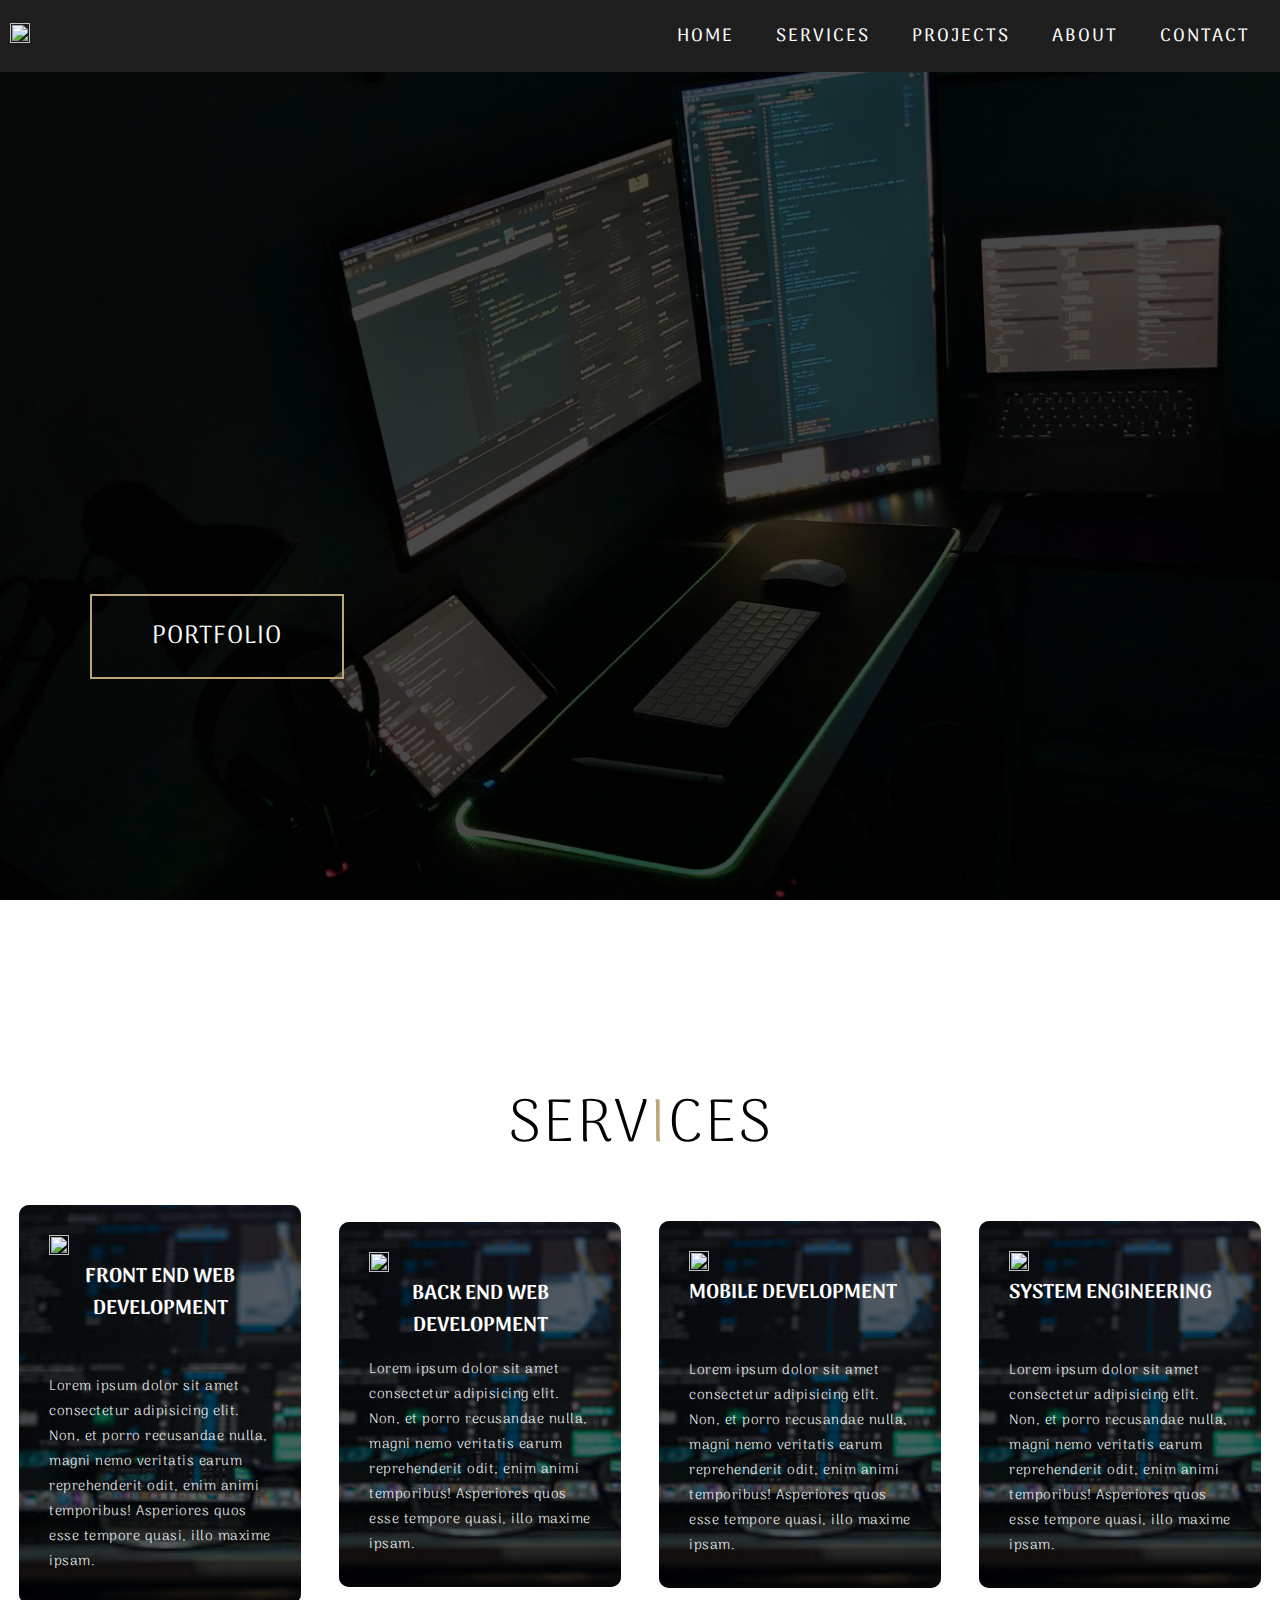
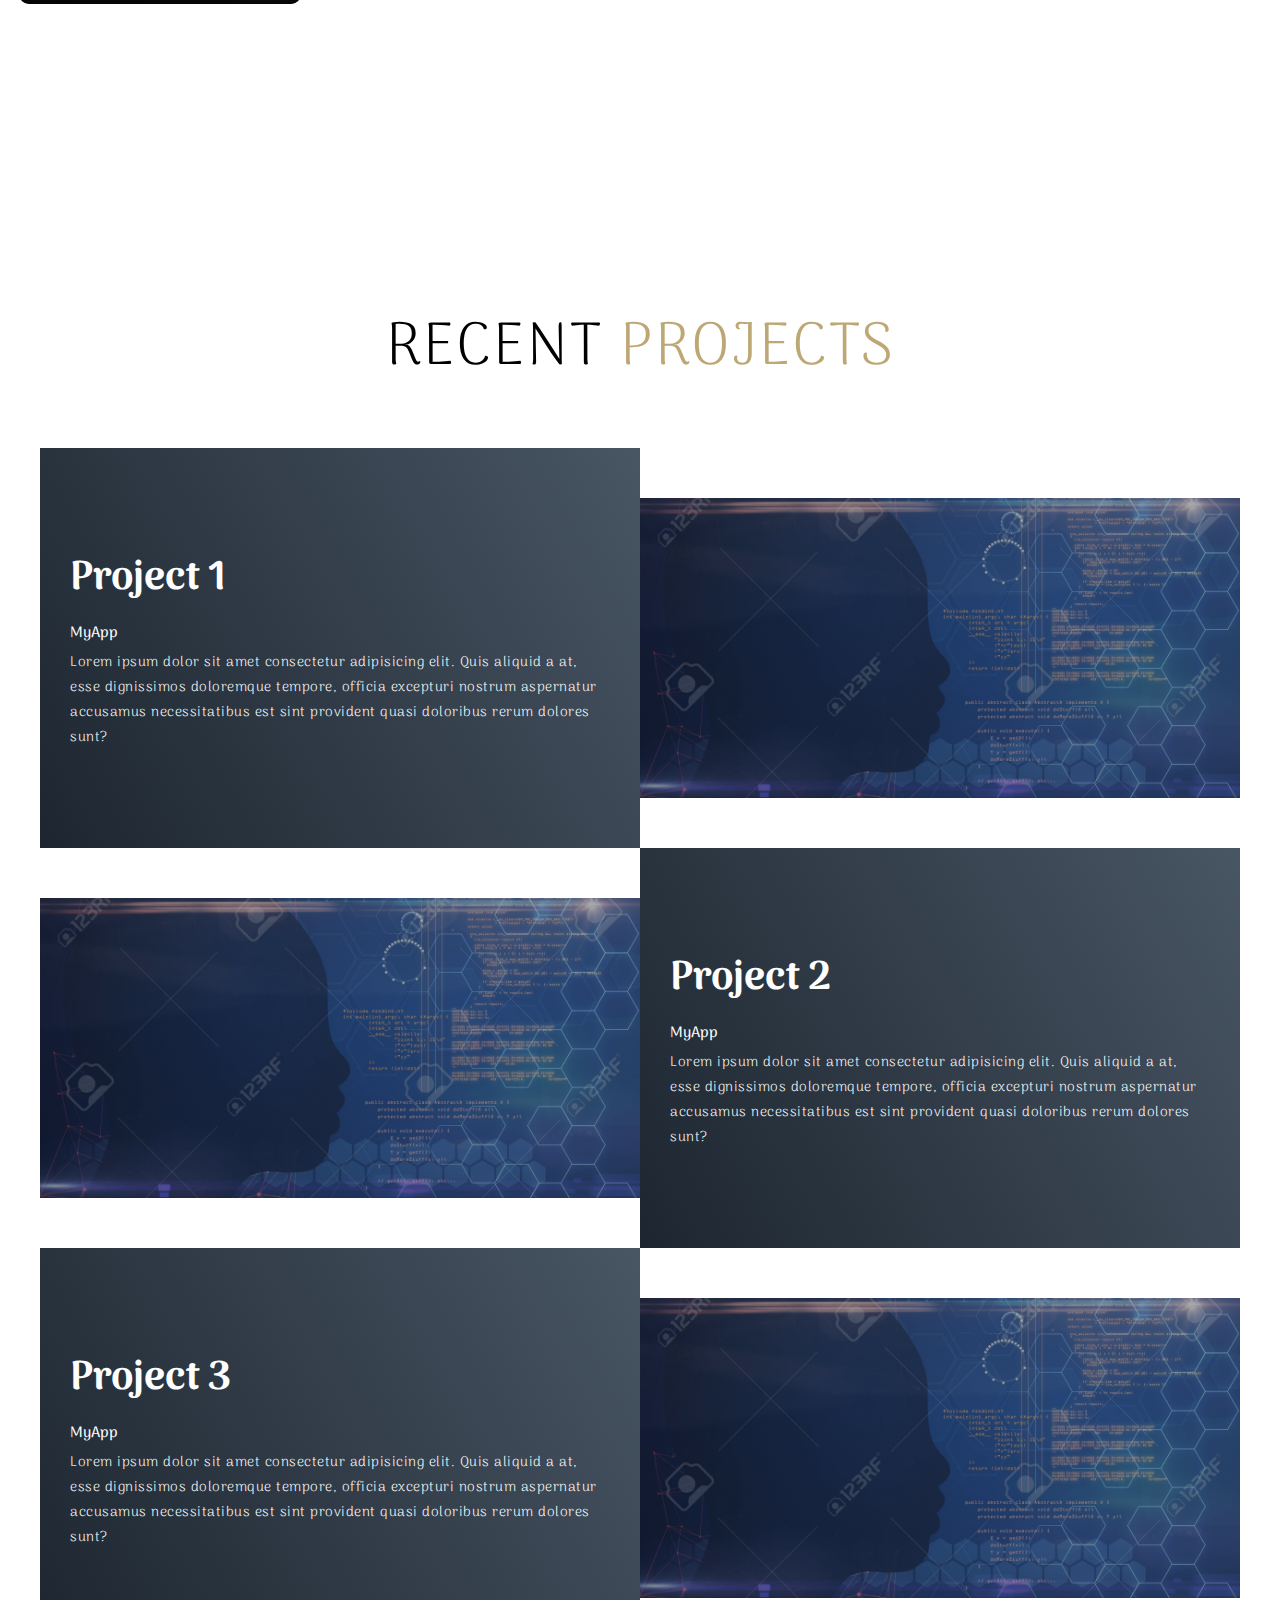
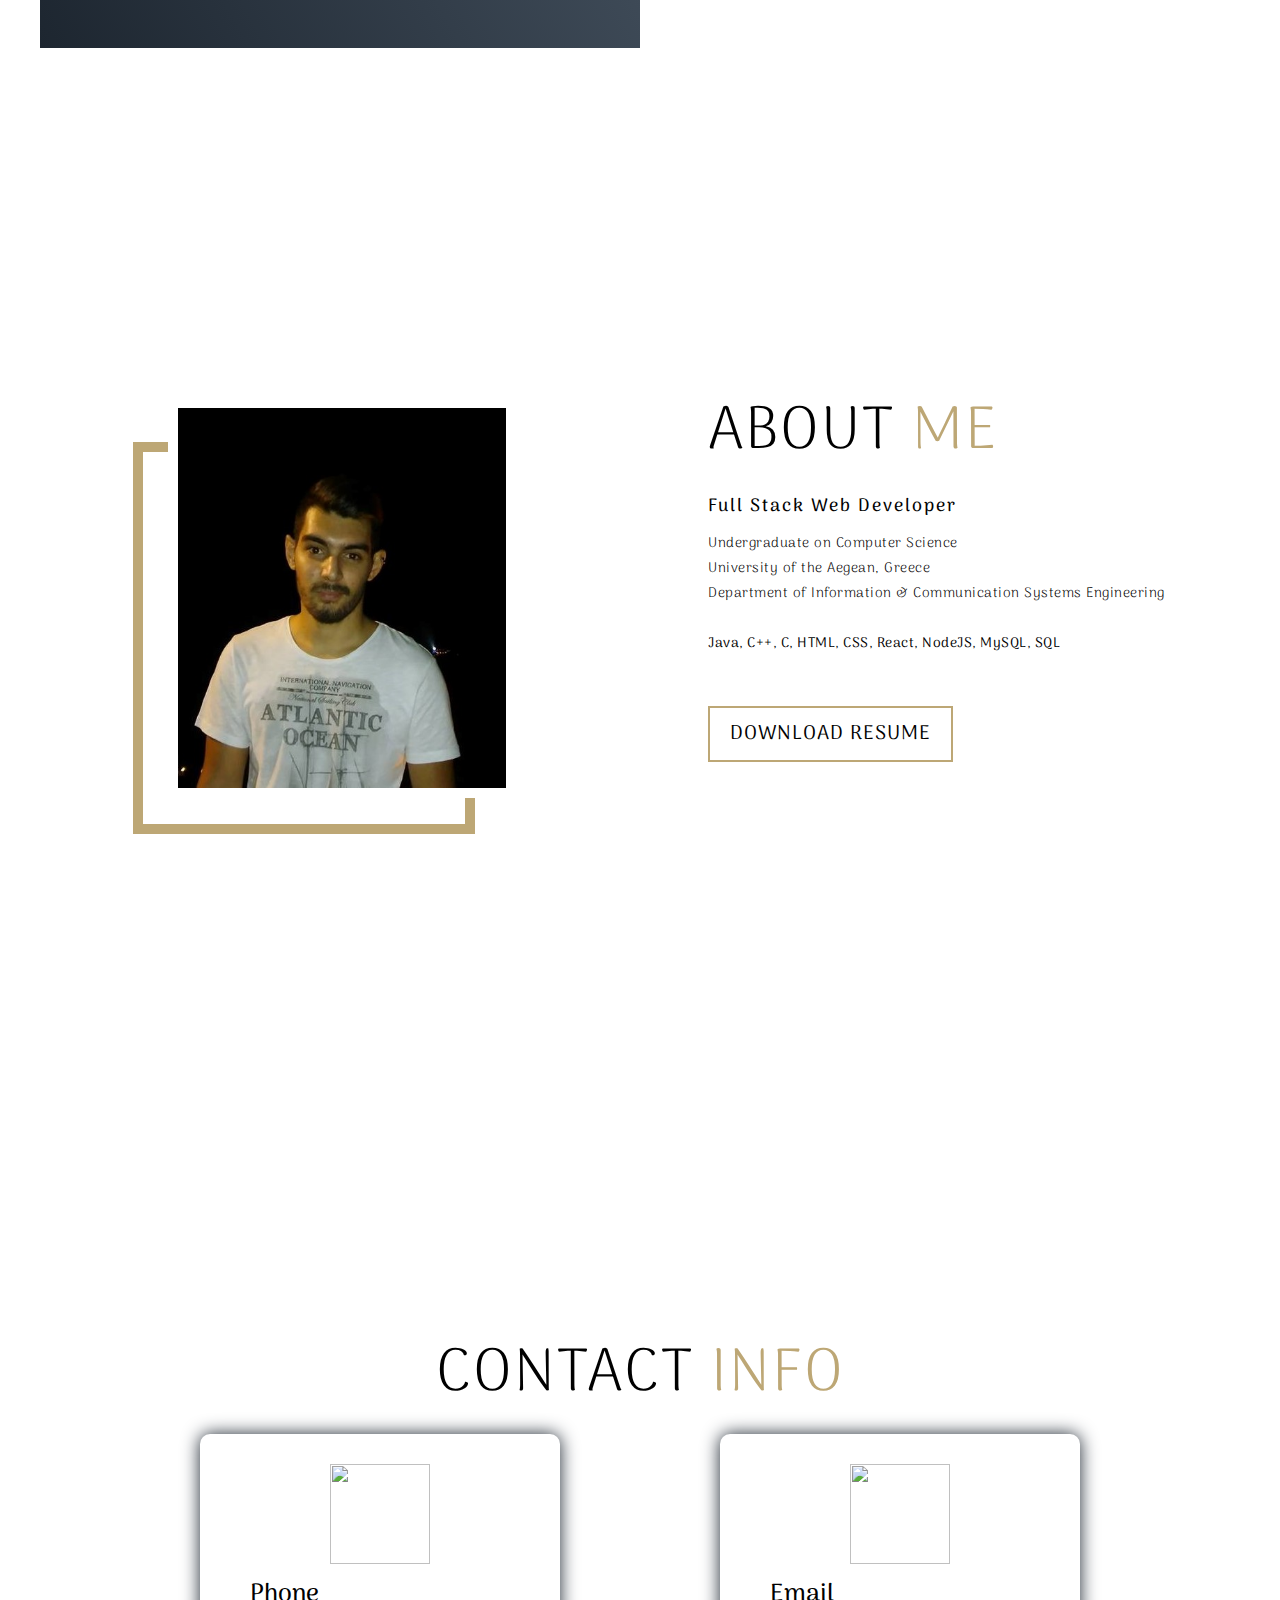
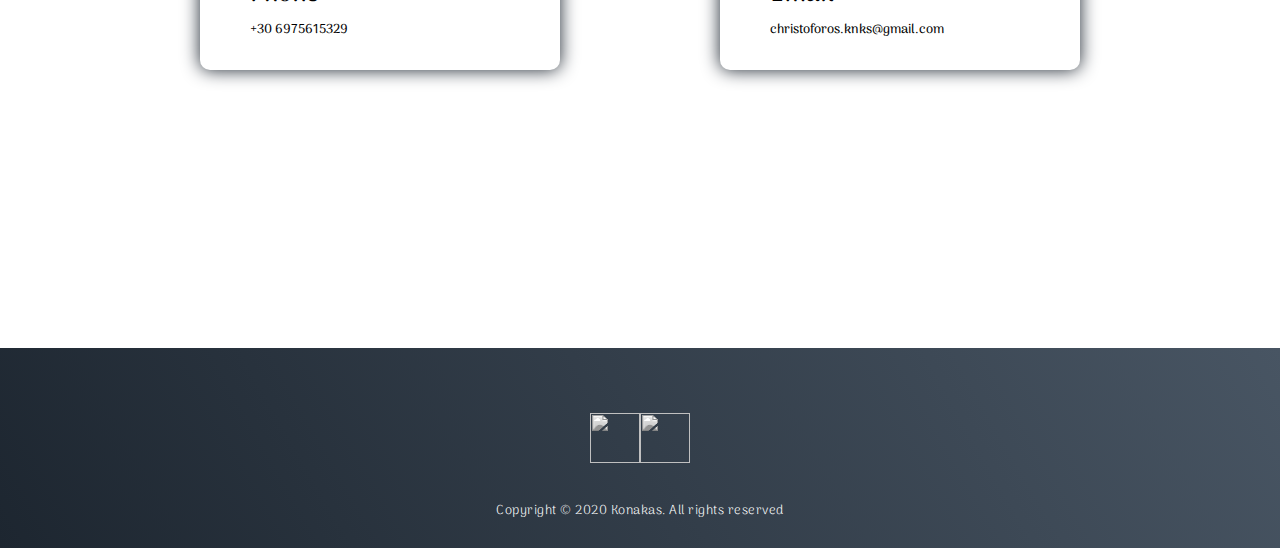
==== index.html @ 47f180d2 "Initial commit" ====
<!DOCTYPE html>
<html lang="en">

<head>
  <meta charset="UTF-8">
  <meta name="viewport" content="width=device-width, initial-scale=1.0">
  <link rel="icon" type="image/png" href="img/favicon.ico">
  <title>Christoforos Konakas | Portfolio</title>
  <link rel="stylesheet" href="style.css">
</head>

<body>
  <!-- Header -->
  <section id="header">
    <div class="header container">
      <div class="nav-bar">
        <div class="logo">
          <a href="#hero"><img src="https://img.icons8.com/cotton/64/000000/laptop--v1.png"/></a>
        </div>
        <div class="nav-list">
          <div class="hamburger"><div class="bar"></div></div>
          <ul>
            <li><a href="#hero" data-after="Home">Home</a></li>
            <li><a href="#services" data-after="Services">Services</a></li>
            <li><a href="#projects" data-after="Projects">Projects</a></li>
            <li><a href="#about" data-after="About">About</a></li>
            <li><a href="#contact" data-after="Contact">Contact</a></li>
          </ul>
        </div>
      </div>

    </div>
  </section>

  <!-- Hero Section -->
  <section id="hero">
    <div class="hero container">
      <div>
        <h1>Hey,<span></span></h1>
        <h1>my name is <span></span></h1>
        <h1>Christoforos Konakas <span></span></h1>
        <a href="#projects" class="cta">Portfolio</a>
      </div>
    </div>
  </section>

  <!-- Service Section -->
  <section id="services">
    <div class="services container">
      <div class="service-top">
        <h1 class="section-title">Serv<span>i</span>ces</h1>
        <p></p>
      </div>
      <div class="service-bottom">
        <div class="service-item">
          <div class="icon"><img src="https://img.icons8.com/fluent/48/000000/source-code.png"/>
          </div>
          <h2>Front End Web development</h2><br><br>
          <p>Lorem ipsum dolor sit amet consectetur adipisicing elit. Non, et porro recusandae nulla, magni nemo
            veritatis
            earum reprehenderit odit, enim animi temporibus! Asperiores quos esse tempore quasi, illo maxime ipsam.</p>
        </div>
        <div class="service-item">
          <div class="icon"><img src="https://img.icons8.com/cotton/64/000000/server.png"/>
          </div>
          <h2>Back End Web development</h2>
          <p>Lorem ipsum dolor sit amet consectetur adipisicing elit. Non, et porro recusandae nulla, magni nemo
            veritatis
            earum reprehenderit odit, enim animi temporibus! Asperiores quos esse tempore quasi, illo maxime ipsam.</p>
        </div>
        <div class="service-item">
          <div class="icon"><img src="https://img.icons8.com/emoji/48/000000/mobile-phone.png"/>
          </div>
          <h2>Mobile Development</h2><br><br>
          <p>Lorem ipsum dolor sit amet consectetur adipisicing elit. Non, et porro recusandae nulla, magni nemo
            veritatis
            earum reprehenderit odit, enim animi temporibus! Asperiores quos esse tempore quasi, illo maxime ipsam.</p>
        </div>
        <div class="service-item">
          <div class="icon"><img src="https://img.icons8.com/color/48/000000/settings.png"/>
          </div>
          <h2>System Engineering</h2><br><br>
          <p>Lorem ipsum dolor sit amet consectetur adipisicing elit. Non, et porro recusandae nulla, magni nemo
            veritatis
            earum reprehenderit odit, enim animi temporibus! Asperiores quos esse tempore quasi, illo maxime ipsam.</p>
        </div>
      </div>
    </div>
  </section>

  <!-- Projects Section -->
  <section id="projects">
    <div class="projects container">
      <div class="projects-header">
        <h1 class="section-title">Recent <span>Projects</span></h1>
      </div>
      <div class="all-projects">
        <div class="project-item">
          <div class="project-info">
            <h1>Project 1</h1>
            <h2>MyApp</h2>
            <p>Lorem ipsum dolor sit amet consectetur adipisicing elit. Quis aliquid a at, esse dignissimos doloremque tempore, officia excepturi nostrum aspernatur accusamus necessitatibus est sint provident quasi doloribus rerum dolores sunt?</p>
          </div>
          <div class="project-img">
            <img src="img/project.jpg" alt="img">
          </div>
        </div>
        <div class="project-item">
          <div class="project-info">
            <h1>Project 2</h1>
            <h2>MyApp</h2>
            <p>Lorem ipsum dolor sit amet consectetur adipisicing elit. Quis aliquid a at, esse dignissimos doloremque tempore, officia excepturi nostrum aspernatur accusamus necessitatibus est sint provident quasi doloribus rerum dolores sunt?</p>
          </div>
          <div class="project-img">
            <img src="img/project.jpg" alt="img">
          </div>
        </div>
        <div class="project-item">
          <div class="project-info">
            <h1>Project 3</h1>
            <h2>MyApp</h2>
            <p>Lorem ipsum dolor sit amet consectetur adipisicing elit. Quis aliquid a at, esse dignissimos doloremque tempore, officia excepturi nostrum aspernatur accusamus necessitatibus est sint provident quasi doloribus rerum dolores sunt?</p>
          </div>
          <div class="project-img">
            <img src="img/project.jpg" alt="img">
          </div>
        </div>
      </div>
    </div>
  </section>

  <!-- About Section -->
  <section id="about">
    <div class="about container">
      <div class="col-left">
        <div class="about-img">
          <img src="img/me.jpg" alt="img">
        </div>
      </div>
      <div class="col-right">
        <h1 class="section-title">About <span>me</span></h1>
        <h2>Full Stack Web Developer</h2>
        <p>Undergraduate on Computer Science<br>
          University of the Aegean, Greece<br>
          Department of Information & Communication Systems Engineering<br>
          <br>
          <strong>Java, C++, C, HTML, CSS, React, NodeJS, MySQL, SQL</strong>
        </p>
        <a href="#" class="cta">Download Resume</a>
      </div>
    </div>
  </section>

  <!-- Contact Section -->
  <section id="contact">
    <div class="contact container">
      <div><h1 class="section-title">Contact <span>Info</span></h1></div>
      <div class="contact-items">
        <div class="contact-item">
          <div class="icon"><img src="https://img.icons8.com/fluent/48/000000/phone.png"/></div>
          <div class="contact-info">
            <h1>Phone</h1>
            <h2>+30 6975615329</h2>
          </div>
        </div>
        <div class="contact-item">
          <div class="icon"><img src="https://img.icons8.com/fluent/48/000000/send-mass-email.png"/></div>
          <div class="contact-info">
            <h1>Email</h1>
            <h2>christoforos.knks@gmail.com</h2>
          </div>
        </div>
      </div>
    </div>
  </section>

  <!-- Footer -->
  <section id="footer">
    <div class="footer container">
      <div class="brand"></div>
      <div class="social-icons">
        <div class="social-item">
          <a href="https://www.linkedin.com/in/christoforos-konakas-393075142/"><img src="https://img.icons8.com/nolan/64/linkedin.png"/></a>
        </div>
        <div class="social-item">
          <a href="https://github.com/christoforoskon"><img src="https://img.icons8.com/nolan/64/github.png"/></a>
        </div>
      </div>
      <p>Copyright © 2020 Konakas. All rights reserved</p>
    </div>
  </section>

  <script src="./app.js"></script>
</body>

</html>
---- style.css ----
@import url('https://fonts.googleapis.com/css2?family=Arima+Madurai:wght@300;500;700&display=swap');
* {
  padding: 0;
  margin: 0;
  box-sizing: border-box;
}

html {
  font-size: 10px;
  font-family: 'Arima Madurai', cursive;
  scroll-behavior: smooth;
}

a {
  text-decoration: none;
}

.container {
  min-height: 100vh;
  width: 100%;
  display: flex;
  align-items: center;
  justify-content: center;
}
img{
  height: 100%;
  width: 100%;
  object-fit: cover;
}

p{
  color: black;
  font-size: 1.4em;
  margin-top: 5px;
  line-height:2.5rem;
  font-weight: 300;
  letter-spacing: .05rem;
}

.section-title{
  font-size: 4rem;
  font-weight: 300;
  color: black;
  margin-bottom: 10px;
  text-transform: uppercase;
  letter-spacing: .2rem;
  text-align: center;
}

.section-title span{
  color:#bda775;
}

.cta {
  display: inline-block;
  padding: 10px 30px;
  color: white;
  background-color: transparent;
  border: 2px solid #bda775;
  font-size: 2rem;
  text-transform: uppercase;
  letter-spacing: .1rem;
  margin-top: 30px;
  transition: .3s ease;
  transition-property: background-color, color;
}

.cta:hover {
  color: white;
  background-color: #bda775;
}

/* Header */
#header{
  position: fixed;
  z-index: 1000;
  left: 0;
  top: 0;
  width: 100vw;
  height: auto;   
}
#header .header {
  min-height: 8vh;
  background-color: rgba(31, 30, 30, 24 );
  transition: .4s ease background-color;
}

#header .nav-bar{
  display: flex;
  align-items: center;
  justify-content: space-between;
  width: 100%;
  height: 100%;
  max-width: 1300px;
  padding: 0 10px;
}
#header .nav-list ul{
  list-style:none;
  position: absolute;
  background-color: rgb(31, 30, 30);
  width: 100vw;
  height: 100vh;
  left: 100%;
  top: 0;
  display: flex;
  flex-direction: column;
  justify-content: center;
  align-items: center;
  z-index: 1;
  overflow-x: hidden;
  transition: .5s ease left;
}
#header .nav-list ul.active{
  left: 0%;
}

#header .nav-list ul a{
  font-size: 2.5rem;
  font-weight: 500;
  letter-spacing: .2rem;
  text-decoration: none;
  color: white;
  text-transform: uppercase;
  padding: 20px;
  display: block;
}
#header .nav-list ul a::after{
  content: attr(data-after);
  position: absolute;
  top: 50%;
  left: 50%;
  transform: translate(-50%, -50%) scale(0);
  color: rgb(240, 248, 255, 0.021);
  font-size: 15rem;
  letter-spacing: 50px;
  z-index: -1;
}
#header .nav-list ul li:hover a::after{
  transform: translate(-50%, -50%) scale(1);
  letter-spacing: initial;
  transition: .3s ease letter-spacing;
}
#header .nav-list ul li:hover a{
  color:#d5bfb5;
}

#header .hamburger::after{
  position: absolute;
  content: '';
  height: 100%;
  width: 100%;
  border-radius: 50%;
  border: 3px solid white;
  animation: hamburger_puls 1s ease infinite;
}
#header .hamburger{
  height: 60px;
  width: 60px;
  display: inline-block;
  border: 3px solid white;
  border-radius: 50%;
  position: relative;
  display: flex;
  align-items: center;
  justify-content: center;
  z-index: 100;
  cursor: pointer;
  transform: scale(.8);
  margin-right: 20px;
}
#header .hamburger .bar{
  height: 2px;
  width: 30px;
  position: relative;
  background-color: white;
  z-index: -1;
}
#header .hamburger .bar::after,
#header .hamburger .bar::before{
  content: '';
  position: absolute;
  height: 100%;
  width: 100%;
  left: 0;
  background-color: white;
  transition: .3s ease;
  transition-property: top, bottom;
}
#header .hamburger .bar::after{
  top: 8px;
}
#header .hamburger .bar::before{
  bottom: 8px;
}
#header .hamburger.active .bar::before{
  bottom: 0;
}
#header .hamburger.active .bar::after{
  top: 0;
}

#hero {
  background-image: url(./img/hero-img5.jpg);
  background-size: cover;
  background-position: top center;
  position: relative;
  z-index: 1;
}

#hero .hero {
  max-width: 1200px;
  margin: 0 auto;
  padding: 0 50px;
  justify-content: flex-start;
}

#hero::after {
  content: '';
  position: absolute;
  left: 0;
  top: 0;
  height: 100%;
  width: 100%;
  background-color: black;
  opacity: .7;
  z-index: -1;
}

#hero h1 {
  display: block;
  width: fit-content;
  font-size: 4rem;
  position: relative;
  color: transparent;
  animation: text_reveal .5s ease forwards;
  animation-delay: 1s;
}

#hero h1:nth-child(1) {
  animation-delay: 1s;
}
#hero h1:nth-child(2) {
  animation-delay: 2s;
}
#hero h1:nth-child(3) {
  animation: text_reveal_name 1s ease forwards;
  animation-delay: 3s;
}

#hero h1 span {
  position: absolute;
  top: 0;
  left: 0;
  height: 100%;
  width: 0;
  background-color: #bda775;
  animation: text_reveal_box 1s ease;
  animation-delay: .3s;
}

#hero h1:nth-child(1) span {
  animation-delay: .5s;
}
#hero h1:nth-child(2) span {
  animation-delay: 1.5s;
}
#hero h1:nth-child(3) span {
  animation-delay: 2.5s;
}

#services .services{
  flex-direction: column;
  text-align: center;
  max-width: 1500px;
  margin: 0 auto;
  padding: 100px 0;
}

#services .service-top{
  max-width: 500px;
  margin:0 auto;
}


#services .service-bottom{
  display: flex;
  align-items: center;
  justify-content: center;
  flex-wrap: wrap;
}
#services .service-item{
  flex-basis: 80%;
  display: flex;
  align-items: flex-start;
  justify-content: center;
  flex-direction: column;
  padding: 30px;
  border-radius: 10px;
  background-image: url(img/service.jpg);
  background-size: cover;
  margin: 10px 5%;
  position: relative;
  z-index: 1;
  overflow: hidden;
}
#services .service-item::after{
  content: '';
  position: absolute;
  left: 0;
  top: 0;
  height: 100%;
  width: 100%;
  background-color: black;
  opacity: .6;
  z-index: -1;
}
#services .service-bottom.icon {
  height: 80px;
  width: 80px;
  margin-bottom: 20px;
}
#services .service-item h2{
  font-size: 2rem;
  color: white;
  margin-bottom: 10px;
  text-transform: uppercase;
}
#services .service-item p{
  color: white;
  text-align: left;
}

#projects .projects{
  flex-direction: column;
  max-width: 1200px;
  margin: 0 auto;
  padding: 100px 0;
}
#projects .projects-header h1{
  margin-bottom: 50px;
}
#projects .all-projects{
  display: flex;
  align-items: center;
  justify-content: center;
  flex-direction: column;
}
#projects .project-item{
  display: flex;
  align-items: center;
  justify-content: center;
  flex-direction: column;
  width: 80%;
  margin: 20px auto;
  overflow: hidden;
  border-radius: 10px;
}
#projects .project-info{
  padding: 30px;
  flex-basis: 50%;
  height: 100%;
  display: flex;
  align-items: flex-start;
  justify-content: center;
  flex-direction: column;
  background-image: linear-gradient(60deg, #1d2630, #485563 100%);
  color: white;
}
#projects .project-info h1{
  font-size: 4rem;
  font-weight: 700;
}
#projects .project-info h2{
  font-size: 1.5rem;
  font-weight: 500;
  margin-top: 10px;
}
#projects .project-info p{
  color: white;
}
#projects .project-img{
  flex-basis: 50%;
  height: 300px;
  overflow: hidden;
  position: relative;
}
#projects .project-img::after{
  content: '';
  position: absolute;
  left: 0;
  top: 0;
  height: 100%;
  width: 100%;
  background-image: linear-gradient(60deg, #1d2630, #485563 100%);
  opacity: .5;
}

#projects .project-img img{
  transition: .3s ease transform;
}

#projects .project-item:hover .project-img img{
  transform: scale(1.1);
}

#about .about{
  flex-direction: column-reverse;
  text-align: center;
  max-width: 1200px;
  margin: 0 auto;
  padding: 100px 20px;
  padding-left: 10vw;
}
#about .col-left{
  width: 250px;
  height: 360px;
}
#about .col-right{
  width: 100%;
}
#about .col-right h2{
  font-size: 1.8rem;
  font-weight: 500;
  letter-spacing: .2rem;
  margin-bottom: 10px;
}
#about .col-right p{
  margin-bottom: 20px;
}
#about .col-right .cta{
  color: black;
  margin-bottom: 50px;
  padding: 10px 20px;
  font-size: 2rem;
}
#about .col-left .about-img{
  position: relative;
  border: 10px solid white;
  height: 100%;
  width: 100%;
}
#about .col-left .about-img::after{
  content: '';
  position: absolute;
  left: -33px;
  top: 19px;
  height: 98%;
  width: 98%;
  border: 7px solid #29323c;
  z-index: -1;
}
#contact .contact{
  flex-direction: column;
  max-width: 1200px;
  margin: 0 auto;
}
#contact .contact-items{
  width: 300px;
  width: 300px;
}
#contact .contact-item{
  width: 80%;
  padding: 20px;
  text-align: center;
  border-radius: 10px;
  padding: 30px;
  margin: 30px;
  justify-content: center;
  align-items: center;
  flex-direction: column;
  box-shadow: 0px 0px 18px 0 #1d2630;
  transition: .3s ease box-shadow;
}
#contact .contact-item:hover{
  box-shadow: 0px 0px 5px 0 #1d2630;
}
#contact .icon{
  width: 70px;
  margin: 0 auto;
  margin-bottom: 10px;
}
#contact .contact-info h1{
   font-size: 2.5rem;
   font-weight: 500;
   margin-bottom: 5px;
}
#contact .contact-info h2{
   font-size: 1.3rem;
   line-height: 2rem;
   font-weight: 500;
}
#footer{
  background-image: linear-gradient(60deg, #1d2630, #485563 100%);
}
#footer .footer{
  min-height: 200px;
  flex-direction: column;
  padding-top: 50px;
  padding-bottom: 10px;
}
#footer .social-icons{
  display: flex;
  margin-bottom: 30px;
}
#footer .social-item{
  height: 50px;
  width: 50px;
  margin-bottom: 0 5px;
}
#footer .social-item img{
  filter: grayscale(1);
  transition: .3s ease filter;
}
#footer .social-item:hover img{
  filter: grayscale(0);
}
#footer p{
  color: white;
  font-size: 1.3rem;
}



/* Keyframes */
@keyframes text_reveal_box {
  50% {
    width: 100%;
    left: 0;
  }
  100% {
    width: 0;
    left: 100%;
  }
}
@keyframes text_reveal {
  100% {
    color: white;
  }
}
@keyframes text_reveal_name {
  100% {
    color: #bda775;
    font-weight: 500;
  }
}

@keyframes hamburger_puls{
  0%{
    opacity: 1;
    transform: scale(1);
  }
  100%{
    opacity: 0;
    transform: scale(1.4);
  }
}

/* Media Queries */

/* Tablet */
@media only screen and (min-width:768px){
  .cta{
    font-size: 2.5rem;
    padding: 20px 60px;
  }
  h1.section-title{
    font-size: 6rem;
  }

  #hero h1{
    font-size: 7rem;
  }

  #services .service-bottom .service-item{
    flex-basis: 45%;
    margin: 1.5%;
  }


  #projects .project-item{
    flex-direction: row;
  }
  #projects .project-item:nth-child(even){
    flex-direction: row-reverse;
  }
  #projects .project-item{
    height: 400px;
    margin: 0;
    width: 100%;
    border-radius: 0;
  }
  #projects .all-projects .project-info, #project .all-projects .project-img{
    height: 100%;
  }

  #about .about{
    flex-direction: row;
  }
  #about .col-left{
    width: 600px;
    height: 400px;
    padding-left: 0px;
  }
  #about .col-left .about-img::after{
    left: -45px;
    top: 34px;
    height: 98%;
    width: 98%;
    border: 10px solid #bda775;
  }
  #about .col-right{
    text-align: left;
    padding: 30px;
    padding-left: 15vw;
  }
  #about .col-right h1{
    text-align: left;
  }

  #contact .contact{
    flex-direction: column;
    padding: 100px 0;
    align-items: center;
    justify-content: center;
    min-width: 20vh;  
  }
  #contact .contact-items{
    width: 100%;
    display: flex;
    flex-direction: row;
    justify-content: space-evenly;
    margin: 0;
  }
  #contact .contact-item{
    flex-direction: row;
    margin: 0;
    width: 30%;
  }
  #contact .contact-item .icon{
    height: 100px;
    width: 100px;
  }
  #contact .contact-item .icon img{
    object-fit: contain;
  }
  #contact .contact-item .contact-info{
    width: 100%;
    text-align: left;
    padding-left: 20px;
  }
}

/* Desktop view */
@media only screen and (min-width:1200px){
  
  #header .hamburger{
    display: none;
  }
  #header .nav-list ul{
    position: initial;
    display: block;
    height: auto;
    width: fit-content;
    background-color: transparent;
  }
  #header .nav-list ul li{
    display: inline-block;
  }
  #header .nav-list ul li a{
    font-size: 1.8rem;
  }
  #header .nav-list ul a::after{
    display: none;
  }

  #services .service-bottom .service-item{
    flex-basis: 22%;
    margin: 1.5%;
  }

}
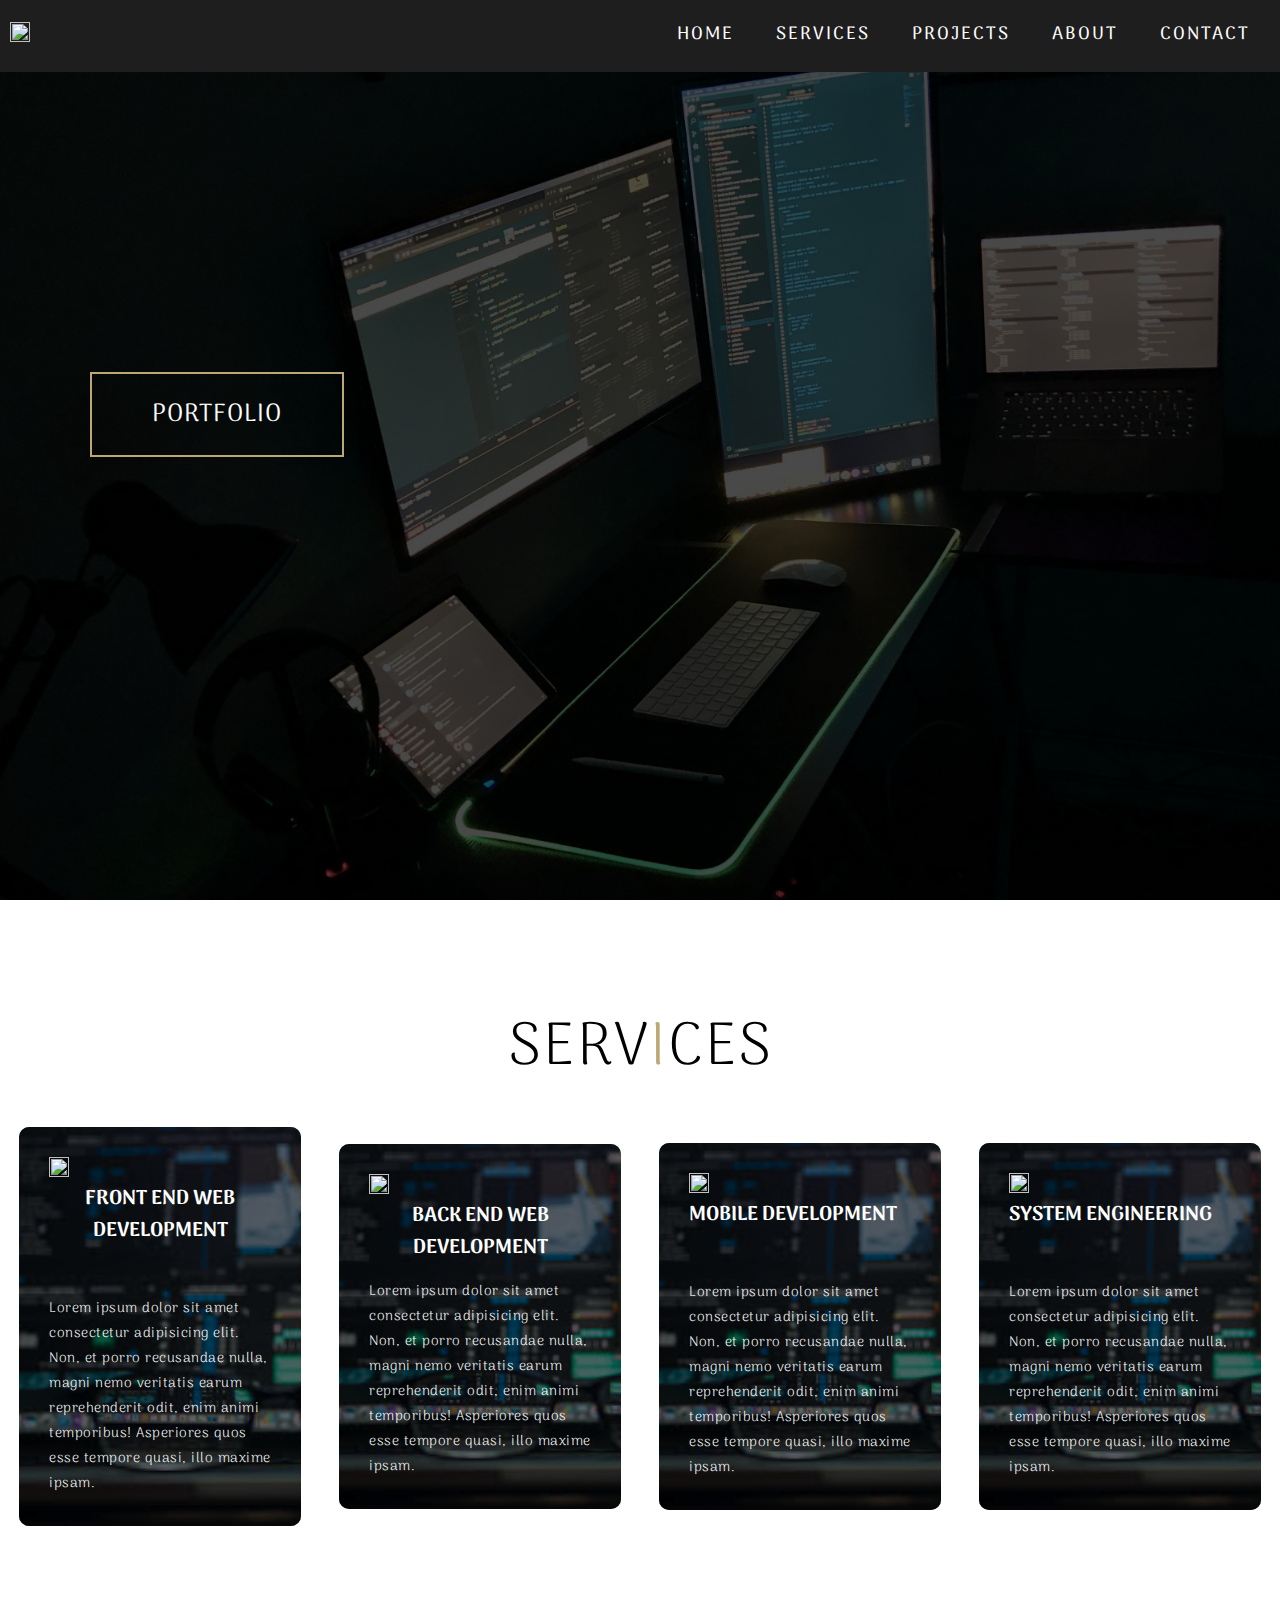
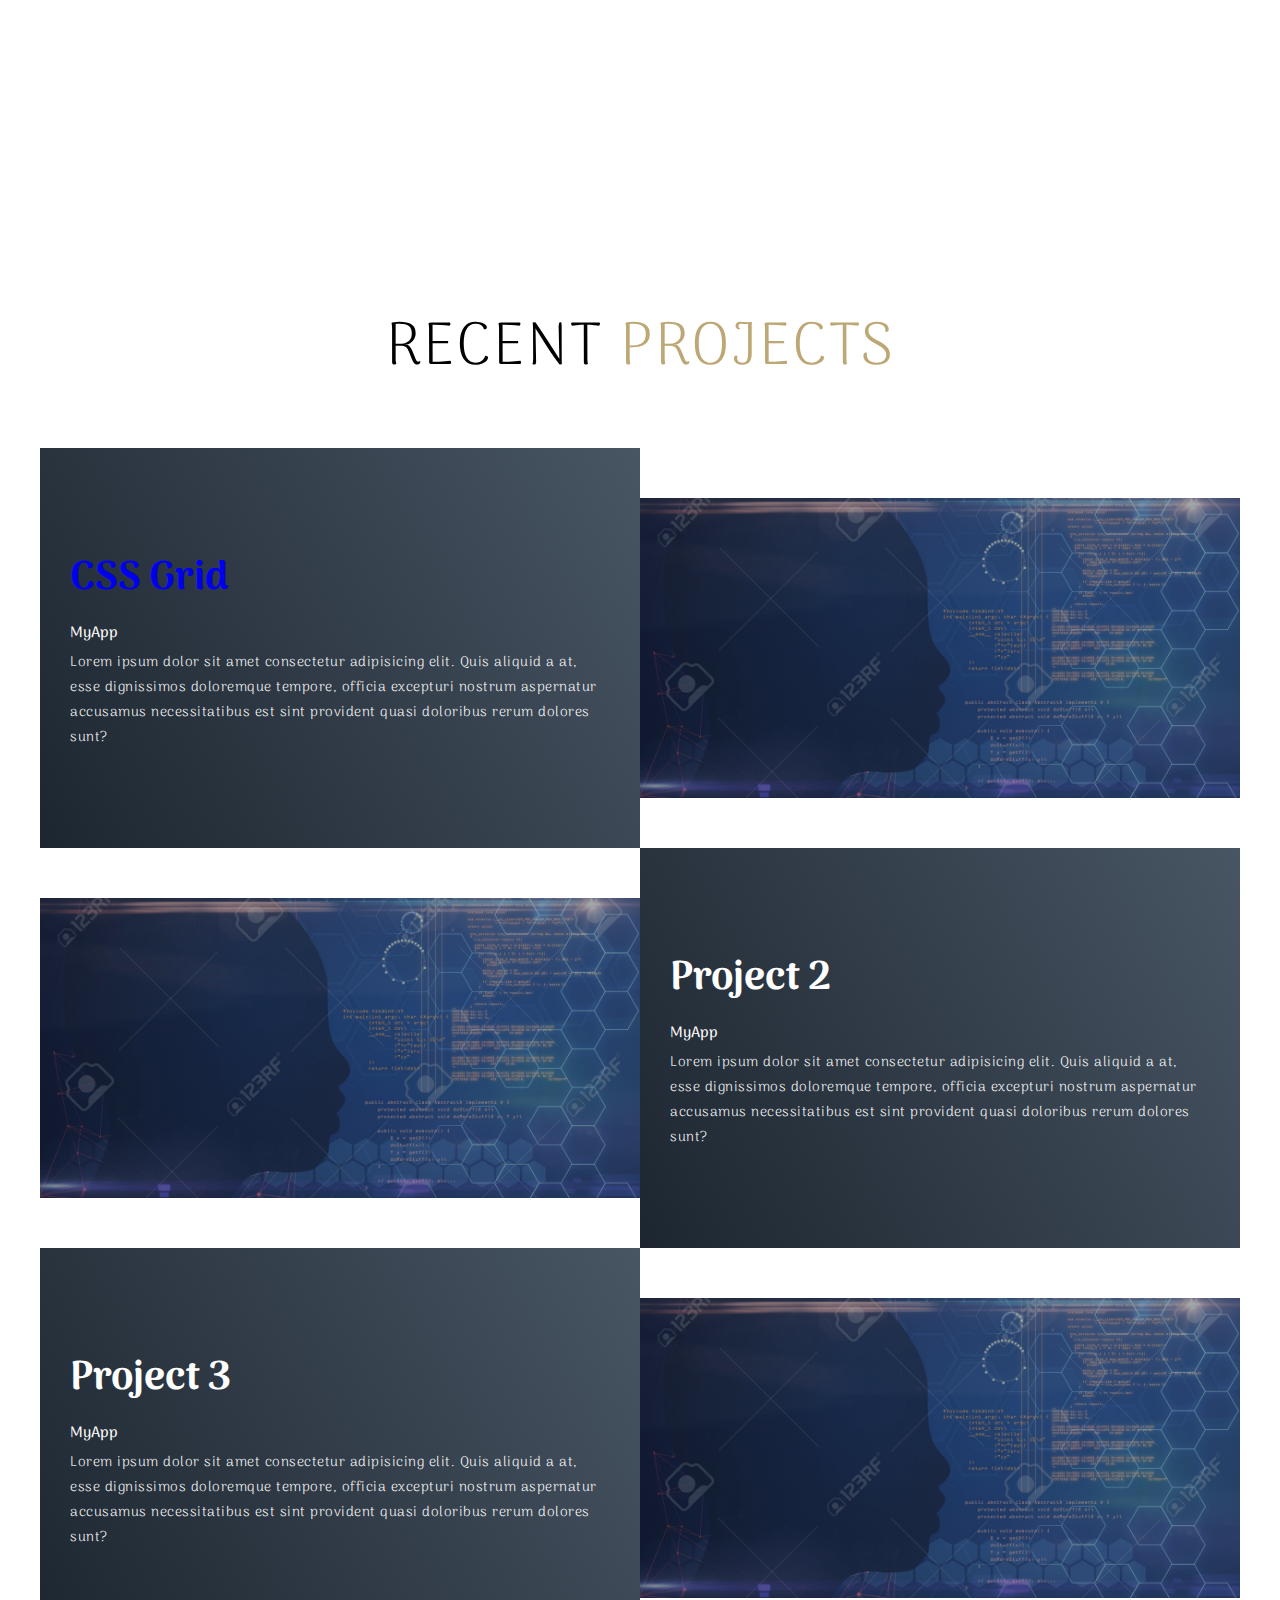
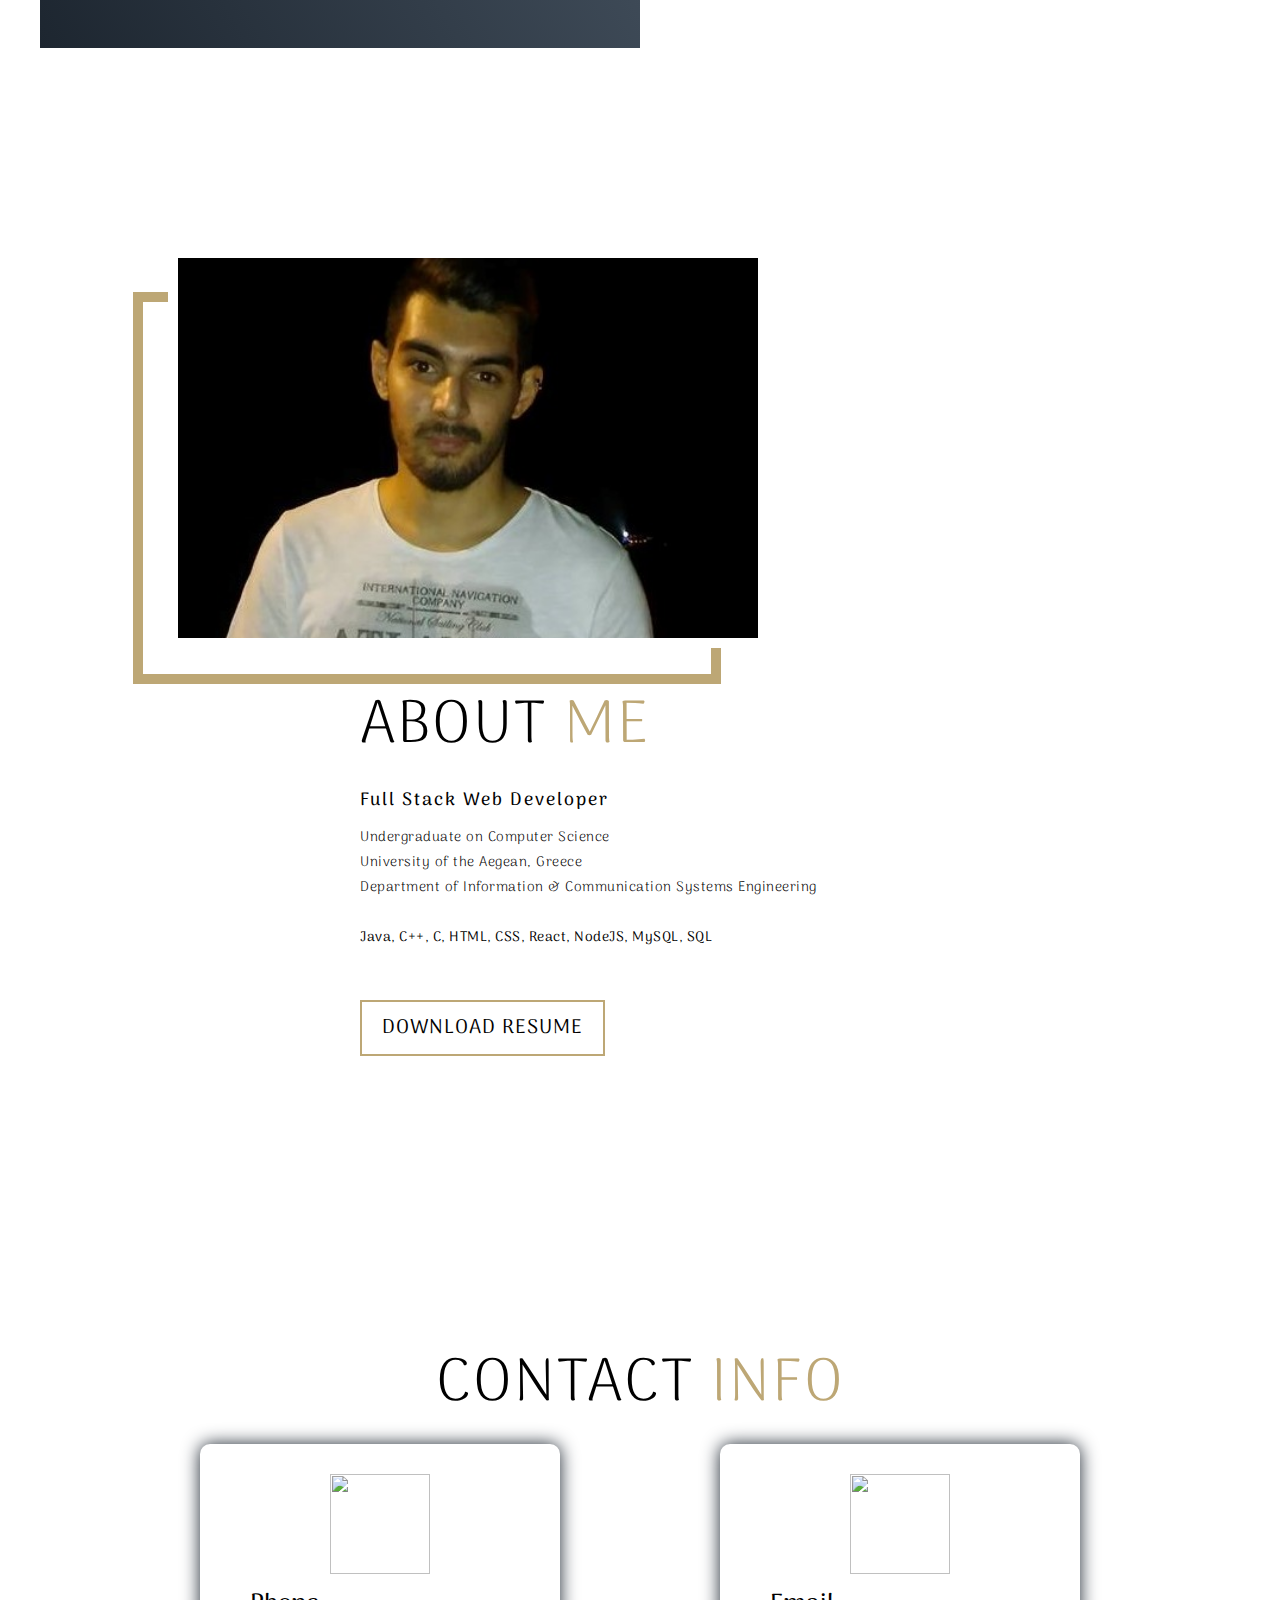
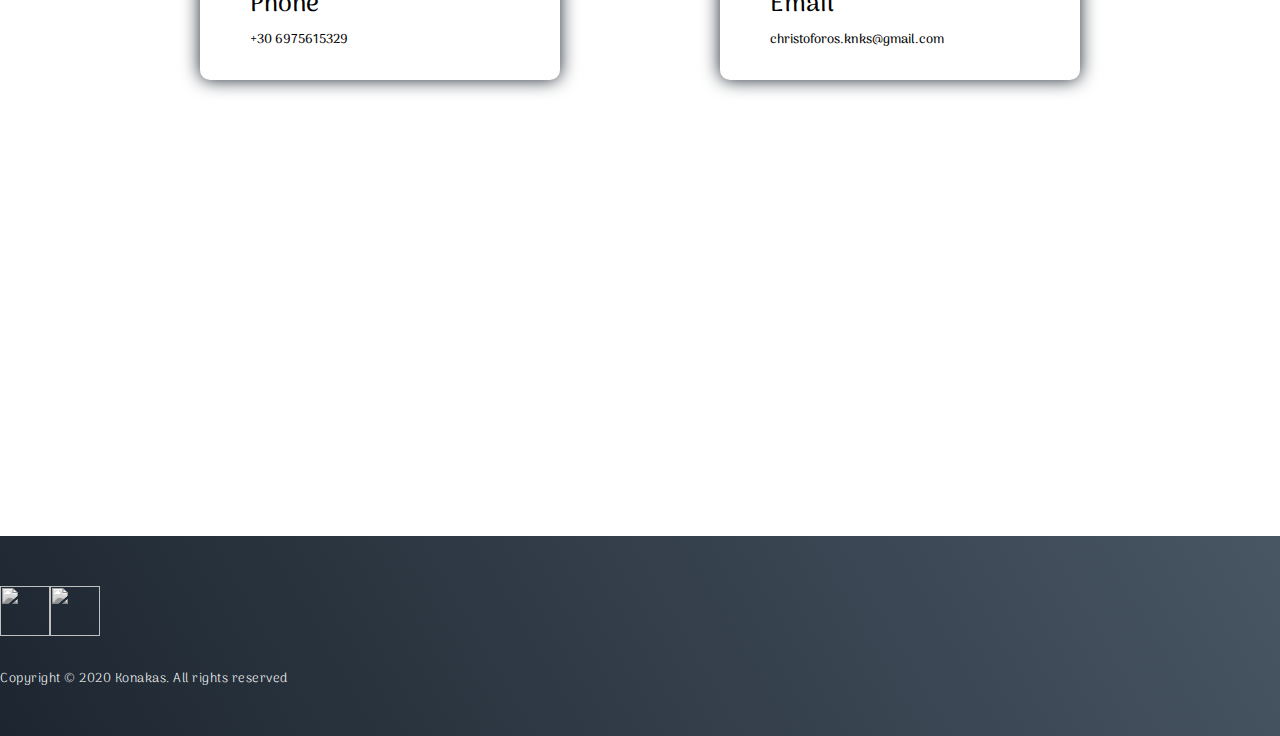
==== commit 70e03f1f: "awp deploy" ====
--- a/index.html
+++ b/index.html
@@ -2,195 +2,193 @@
 <html lang="en">
 
 <head>
-  <meta charset="UTF-8">
-  <meta name="viewport" content="width=device-width, initial-scale=1.0">
-  <link rel="icon" type="image/png" href="img/favicon.ico">
-  <title>Christoforos Konakas | Portfolio</title>
-  <link rel="stylesheet" href="style.css">
+    <meta charset="UTF-8">
+    <meta name="viewport" content="width=device-width, initial-scale=1.0">
+    <link rel="icon" type="image/png" href="img/favicon.ico">
+    <title>Christoforos Konakas | Portfolio</title>
+    <!-- Animate.css -->
+    <link rel="stylesheet" href="https://cdnjs.cloudflare.com/ajax/libs/animate.css/4.1.1/animate.min.css" />
+    <link rel="stylesheet" href="style.css">
 </head>
 
 <body>
-  <!-- Header -->
-  <section id="header">
-    <div class="header container">
-      <div class="nav-bar">
-        <div class="logo">
-          <a href="#hero"><img src="https://img.icons8.com/cotton/64/000000/laptop--v1.png"/></a>
+    <!-- Header -->
+    <section id="header">
+        <div class="header container">
+            <div class="nav-bar">
+                <div class="logo">
+                    <a href="#hero"><img src="https://img.icons8.com/cotton/64/000000/laptop--v1.png" /></a>
+                </div>
+                <div class="nav-list">
+                    <div class="hamburger">
+                        <div class="bar"></div>
+                    </div>
+                    <ul>
+                        <li><a href="#hero" data-after="Home">Home</a></li>
+                        <li><a href="#services" data-after="Services">Services</a></li>
+                        <li><a href="#projects" data-after="Projects">Projects</a></li>
+                        <li><a href="#about" data-after="About">About</a></li>
+                        <li><a href="#contact" data-after="Contact1">Contact</a></li>
+                    </ul>
+                </div>
+            </div>
+
         </div>
-        <div class="nav-list">
-          <div class="hamburger"><div class="bar"></div></div>
-          <ul>
-            <li><a href="#hero" data-after="Home">Home</a></li>
-            <li><a href="#services" data-after="Services">Services</a></li>
-            <li><a href="#projects" data-after="Projects">Projects</a></li>
-            <li><a href="#about" data-after="About">About</a></li>
-            <li><a href="#contact" data-after="Contact">Contact</a></li>
-          </ul>
+    </section>
+
+    <!-- Hero Section -->
+    <section id="hero">
+        <div class="hero container">
+            <div>
+                <h1>Hey,<span></span></h1>
+                <h1>my name is <span></span></h1>
+                <h1>Christoforos Konakas <span></span></h1>
+                <a href="#projects" class="cta">Portfolio</a>
+            </div>
         </div>
-      </div>
+    </section>
 
-    </div>
-  </section>
+    <!-- Service Section -->
+    <section id="services">
+        <div class="services container">
+            <div class="service-top">
+                <h1 class="section-title animate__animated animate__bounce">Serv<span>i</span>ces</h1>
+                <p></p>
+            </div>
+            <div class="service-bottom">
+                <div class="service-item">
+                    <div class="icon"><img src="https://img.icons8.com/fluent/48/000000/source-code.png" />
+                    </div>
+                    <h2>Front End Web development</h2><br><br>
+                    <p>Lorem ipsum dolor sit amet consectetur adipisicing elit. Non, et porro recusandae nulla, magni nemo veritatis earum reprehenderit odit, enim animi temporibus! Asperiores quos esse tempore quasi, illo maxime ipsam.</p>
+                </div>
+                <div class="service-item">
+                    <div class="icon"><img src="https://img.icons8.com/cotton/64/000000/server.png" />
+                    </div>
+                    <h2>Back End Web development</h2>
+                    <p>Lorem ipsum dolor sit amet consectetur adipisicing elit. Non, et porro recusandae nulla, magni nemo veritatis earum reprehenderit odit, enim animi temporibus! Asperiores quos esse tempore quasi, illo maxime ipsam.</p>
+                </div>
+                <div class="service-item">
+                    <div class="icon"><img src="https://img.icons8.com/emoji/48/000000/mobile-phone.png" />
+                    </div>
+                    <h2>Mobile Development</h2><br><br>
+                    <p>Lorem ipsum dolor sit amet consectetur adipisicing elit. Non, et porro recusandae nulla, magni nemo veritatis earum reprehenderit odit, enim animi temporibus! Asperiores quos esse tempore quasi, illo maxime ipsam.</p>
+                </div>
+                <div class="service-item">
+                    <div class="icon"><img src="https://img.icons8.com/color/48/000000/settings.png" />
+                    </div>
+                    <h2>System Engineering</h2><br><br>
+                    <p>Lorem ipsum dolor sit amet consectetur adipisicing elit. Non, et porro recusandae nulla, magni nemo veritatis earum reprehenderit odit, enim animi temporibus! Asperiores quos esse tempore quasi, illo maxime ipsam.</p>
+                </div>
+            </div>
+        </div>
+    </section>
 
-  <!-- Hero Section -->
-  <section id="hero">
-    <div class="hero container">
-      <div>
-        <h1>Hey,<span></span></h1>
-        <h1>my name is <span></span></h1>
-        <h1>Christoforos Konakas <span></span></h1>
-        <a href="#projects" class="cta">Portfolio</a>
-      </div>
-    </div>
-  </section>
+    <!-- Projects Section -->
+    <section id="projects">
+        <div class="projects container">
+            <div class="projects-header">
+                <h1 class="section-title">Recent <span>Projects</span></h1>
+            </div>
+            <div class="all-projects">
+                <div class="project-item">
+                    <div class="project-info">
+                        <a href="./grid.html">
+                            <h1>CSS Grid</h1>
+                        </a>
+                        <h2>MyApp</h2>
+                        <p>Lorem ipsum dolor sit amet consectetur adipisicing elit. Quis aliquid a at, esse dignissimos doloremque tempore, officia excepturi nostrum aspernatur accusamus necessitatibus est sint provident quasi doloribus rerum dolores sunt?</p>
+                    </div>
+                    <div class="project-img">
+                        <img src="img/project.jpg" alt="img">
+                    </div>
+                </div>
+                <div class="project-item">
+                    <div class="project-info">
+                        <h1>Project 2</h1>
+                        <h2>MyApp</h2>
+                        <p>Lorem ipsum dolor sit amet consectetur adipisicing elit. Quis aliquid a at, esse dignissimos doloremque tempore, officia excepturi nostrum aspernatur accusamus necessitatibus est sint provident quasi doloribus rerum dolores sunt?</p>
+                    </div>
+                    <div class="project-img">
+                        <img src="img/project.jpg" alt="img">
+                    </div>
+                </div>
+                <div class="project-item">
+                    <div class="project-info">
+                        <h1>Project 3</h1>
+                        <h2>MyApp</h2>
+                        <p>Lorem ipsum dolor sit amet consectetur adipisicing elit. Quis aliquid a at, esse dignissimos doloremque tempore, officia excepturi nostrum aspernatur accusamus necessitatibus est sint provident quasi doloribus rerum dolores sunt?</p>
+                    </div>
+                    <div class="project-img">
+                        <img src="img/project.jpg" alt="img">
+                    </div>
+                </div>
+            </div>
+        </div>
+    </section>
 
-  <!-- Service Section -->
-  <section id="services">
-    <div class="services container">
-      <div class="service-top">
-        <h1 class="section-title">Serv<span>i</span>ces</h1>
-        <p></p>
-      </div>
-      <div class="service-bottom">
-        <div class="service-item">
-          <div class="icon"><img src="https://img.icons8.com/fluent/48/000000/source-code.png"/>
-          </div>
-          <h2>Front End Web development</h2><br><br>
-          <p>Lorem ipsum dolor sit amet consectetur adipisicing elit. Non, et porro recusandae nulla, magni nemo
-            veritatis
-            earum reprehenderit odit, enim animi temporibus! Asperiores quos esse tempore quasi, illo maxime ipsam.</p>
+    <!-- About Section -->
+    <section id="about">
+        <div class="about container">
+            <div class="col-left">
+                <div class="about-img">
+                    <img src="img/me.jpg" alt="img">
+                </div>
+            </div>
+            <div class="col-right">
+                <h1 class="section-title">About <span>me</span></h1>
+                <h2>Full Stack Web Developer</h2>
+                <p>Undergraduate on Computer Science<br> University of the Aegean, Greece<br> Department of Information & Communication Systems Engineering<br>
+                    <br>
+                    <strong>Java, C++, C, HTML, CSS, React, NodeJS, MySQL, SQL</strong>
+                </p>
+                <a href="#" class="cta">Download Resume</a>
+            </div>
         </div>
-        <div class="service-item">
-          <div class="icon"><img src="https://img.icons8.com/cotton/64/000000/server.png"/>
-          </div>
-          <h2>Back End Web development</h2>
-          <p>Lorem ipsum dolor sit amet consectetur adipisicing elit. Non, et porro recusandae nulla, magni nemo
-            veritatis
-            earum reprehenderit odit, enim animi temporibus! Asperiores quos esse tempore quasi, illo maxime ipsam.</p>
+    </section>
+
+    <!-- Contact Section -->
+    <section id="contact">
+        <div class="contact container">
+            <div>
+                <h1 class="section-title">Contact <span>Info</span></h1>
+            </div>
+            <div class="contact-items">
+                <div class="contact-item">
+                    <div class="icon"><img src="https://img.icons8.com/fluent/48/000000/phone.png" /></div>
+                    <div class="contact-info">
+                        <h1>Phone</h1>
+                        <h2>+30 6975615329</h2>
+                    </div>
+                </div>
+                <div class="contact-item">
+                    <div class="icon"><img src="https://img.icons8.com/fluent/48/000000/send-mass-email.png" /></div>
+                    <div class="contact-info">
+                        <h1>Email</h1>
+                        <h2>christoforos.knks@gmail.com</h2>
+                    </div>
+                </div>
+            </div>
         </div>
-        <div class="service-item">
-          <div class="icon"><img src="https://img.icons8.com/emoji/48/000000/mobile-phone.png"/>
-          </div>
-          <h2>Mobile Development</h2><br><br>
-          <p>Lorem ipsum dolor sit amet consectetur adipisicing elit. Non, et porro recusandae nulla, magni nemo
-            veritatis
-            earum reprehenderit odit, enim animi temporibus! Asperiores quos esse tempore quasi, illo maxime ipsam.</p>
+    </section>
+
+    <!-- Footer -->
+    <section id="footer">
+        <div class="footer container">
+            <div class="brand"></div>
+            <div class="social-icons">
+                <div class="social-item">
+                    <a href="https://www.linkedin.com/in/christoforos-konakas-393075142/"><img src="https://img.icons8.com/nolan/64/linkedin.png" /></a>
+                </div>
+                <div class="social-item">
+                    <a href="https://github.com/christoforoskon"><img src="https://img.icons8.com/nolan/64/github.png" /></a>
+                </div>
+            </div>
+            <p>Copyright © 2020 Konakas. All rights reserved</p>
         </div>
-        <div class="service-item">
-          <div class="icon"><img src="https://img.icons8.com/color/48/000000/settings.png"/>
-          </div>
-          <h2>System Engineering</h2><br><br>
-          <p>Lorem ipsum dolor sit amet consectetur adipisicing elit. Non, et porro recusandae nulla, magni nemo
-            veritatis
-            earum reprehenderit odit, enim animi temporibus! Asperiores quos esse tempore quasi, illo maxime ipsam.</p>
-        </div>
-      </div>
-    </div>
-  </section>
+    </section>
 
-  <!-- Projects Section -->
-  <section id="projects">
-    <div class="projects container">
-      <div class="projects-header">
-        <h1 class="section-title">Recent <span>Projects</span></h1>
-      </div>
-      <div class="all-projects">
-        <div class="project-item">
-          <div class="project-info">
-            <h1>Project 1</h1>
-            <h2>MyApp</h2>
-            <p>Lorem ipsum dolor sit amet consectetur adipisicing elit. Quis aliquid a at, esse dignissimos doloremque tempore, officia excepturi nostrum aspernatur accusamus necessitatibus est sint provident quasi doloribus rerum dolores sunt?</p>
-          </div>
-          <div class="project-img">
-            <img src="img/project.jpg" alt="img">
-          </div>
-        </div>
-        <div class="project-item">
-          <div class="project-info">
-            <h1>Project 2</h1>
-            <h2>MyApp</h2>
-            <p>Lorem ipsum dolor sit amet consectetur adipisicing elit. Quis aliquid a at, esse dignissimos doloremque tempore, officia excepturi nostrum aspernatur accusamus necessitatibus est sint provident quasi doloribus rerum dolores sunt?</p>
-          </div>
-          <div class="project-img">
-            <img src="img/project.jpg" alt="img">
-          </div>
-        </div>
-        <div class="project-item">
-          <div class="project-info">
-            <h1>Project 3</h1>
-            <h2>MyApp</h2>
-            <p>Lorem ipsum dolor sit amet consectetur adipisicing elit. Quis aliquid a at, esse dignissimos doloremque tempore, officia excepturi nostrum aspernatur accusamus necessitatibus est sint provident quasi doloribus rerum dolores sunt?</p>
-          </div>
-          <div class="project-img">
-            <img src="img/project.jpg" alt="img">
-          </div>
-        </div>
-      </div>
-    </div>
-  </section>
-
-  <!-- About Section -->
-  <section id="about">
-    <div class="about container">
-      <div class="col-left">
-        <div class="about-img">
-          <img src="img/me.jpg" alt="img">
-        </div>
-      </div>
-      <div class="col-right">
-        <h1 class="section-title">About <span>me</span></h1>
-        <h2>Full Stack Web Developer</h2>
-        <p>Undergraduate on Computer Science<br>
-          University of the Aegean, Greece<br>
-          Department of Information & Communication Systems Engineering<br>
-          <br>
-          <strong>Java, C++, C, HTML, CSS, React, NodeJS, MySQL, SQL</strong>
-        </p>
-        <a href="#" class="cta">Download Resume</a>
-      </div>
-    </div>
-  </section>
-
-  <!-- Contact Section -->
-  <section id="contact">
-    <div class="contact container">
-      <div><h1 class="section-title">Contact <span>Info</span></h1></div>
-      <div class="contact-items">
-        <div class="contact-item">
-          <div class="icon"><img src="https://img.icons8.com/fluent/48/000000/phone.png"/></div>
-          <div class="contact-info">
-            <h1>Phone</h1>
-            <h2>+30 6975615329</h2>
-          </div>
-        </div>
-        <div class="contact-item">
-          <div class="icon"><img src="https://img.icons8.com/fluent/48/000000/send-mass-email.png"/></div>
-          <div class="contact-info">
-            <h1>Email</h1>
-            <h2>christoforos.knks@gmail.com</h2>
-          </div>
-        </div>
-      </div>
-    </div>
-  </section>
-
-  <!-- Footer -->
-  <section id="footer">
-    <div class="footer container">
-      <div class="brand"></div>
-      <div class="social-icons">
-        <div class="social-item">
-          <a href="https://www.linkedin.com/in/christoforos-konakas-393075142/"><img src="https://img.icons8.com/nolan/64/linkedin.png"/></a>
-        </div>
-        <div class="social-item">
-          <a href="https://github.com/christoforoskon"><img src="https://img.icons8.com/nolan/64/github.png"/></a>
-        </div>
-      </div>
-      <p>Copyright © 2020 Konakas. All rights reserved</p>
-    </div>
-  </section>
-
-  <script src="./app.js"></script>
+    <script src="./app.js"></script>
 </body>
 
 </html>--- a/style.css
+++ b/style.css
@@ -1,682 +1,734 @@
 @import url('https://fonts.googleapis.com/css2?family=Arima+Madurai:wght@300;500;700&display=swap');
 * {
-  padding: 0;
-  margin: 0;
-  box-sizing: border-box;
+    padding: 0;
+    margin: 0;
+    box-sizing: border-box;
 }
 
 html {
-  font-size: 10px;
-  font-family: 'Arima Madurai', cursive;
-  scroll-behavior: smooth;
+    font-size: 10px;
+    font-family: 'Arima Madurai', cursive;
+    scroll-behavior: smooth;
 }
 
 a {
-  text-decoration: none;
+    text-decoration: none;
 }
 
 .container {
-  min-height: 100vh;
-  width: 100%;
-  display: flex;
-  align-items: center;
-  justify-content: center;
-}
-img{
-  height: 100%;
-  width: 100%;
-  object-fit: cover;
-}
-
-p{
-  color: black;
-  font-size: 1.4em;
-  margin-top: 5px;
-  line-height:2.5rem;
-  font-weight: 300;
-  letter-spacing: .05rem;
-}
-
-.section-title{
-  font-size: 4rem;
-  font-weight: 300;
-  color: black;
-  margin-bottom: 10px;
-  text-transform: uppercase;
-  letter-spacing: .2rem;
-  text-align: center;
-}
-
-.section-title span{
-  color:#bda775;
+    min-height: 100vh;
+    width: 100%;
+    /* display: flex;
+    align-items: center;
+    justify-content: center; */
+}
+
+img {
+    height: 100%;
+    width: 100%;
+    object-fit: cover;
+}
+
+p {
+    color: black;
+    font-size: 1.4em;
+    margin-top: 5px;
+    line-height: 2.5rem;
+    font-weight: 300;
+    letter-spacing: .05rem;
+}
+
+.section-title {
+    font-size: 4rem;
+    font-weight: 300;
+    color: black;
+    margin-bottom: 10px;
+    text-transform: uppercase;
+    letter-spacing: .2rem;
+    text-align: center;
+}
+
+.section-title span {
+    color: #bda775;
 }
 
 .cta {
-  display: inline-block;
-  padding: 10px 30px;
-  color: white;
-  background-color: transparent;
-  border: 2px solid #bda775;
-  font-size: 2rem;
-  text-transform: uppercase;
-  letter-spacing: .1rem;
-  margin-top: 30px;
-  transition: .3s ease;
-  transition-property: background-color, color;
+    display: inline-block;
+    padding: 10px 30px;
+    color: white;
+    background-color: transparent;
+    border: 2px solid #bda775;
+    font-size: 2rem;
+    text-transform: uppercase;
+    letter-spacing: .1rem;
+    margin-top: 30px;
+    transition: .3s ease;
+    transition-property: background-color, color;
 }
 
 .cta:hover {
-  color: white;
-  background-color: #bda775;
-}
+    color: white;
+    background-color: #bda775;
+}
+
 
 /* Header */
-#header{
-  position: fixed;
-  z-index: 1000;
-  left: 0;
-  top: 0;
-  width: 100vw;
-  height: auto;   
-}
+
+#header {
+    position: fixed;
+    z-index: 1000;
+    left: 0;
+    top: 0;
+    width: 100vw;
+    height: auto;
+}
+
 #header .header {
-  min-height: 8vh;
-  background-color: rgba(31, 30, 30, 24 );
-  transition: .4s ease background-color;
-}
-
-#header .nav-bar{
-  display: flex;
-  align-items: center;
-  justify-content: space-between;
-  width: 100%;
-  height: 100%;
-  max-width: 1300px;
-  padding: 0 10px;
-}
-#header .nav-list ul{
-  list-style:none;
-  position: absolute;
-  background-color: rgb(31, 30, 30);
-  width: 100vw;
-  height: 100vh;
-  left: 100%;
-  top: 0;
-  display: flex;
-  flex-direction: column;
-  justify-content: center;
-  align-items: center;
-  z-index: 1;
-  overflow-x: hidden;
-  transition: .5s ease left;
-}
-#header .nav-list ul.active{
-  left: 0%;
-}
-
-#header .nav-list ul a{
-  font-size: 2.5rem;
-  font-weight: 500;
-  letter-spacing: .2rem;
-  text-decoration: none;
-  color: white;
-  text-transform: uppercase;
-  padding: 20px;
-  display: block;
-}
-#header .nav-list ul a::after{
-  content: attr(data-after);
-  position: absolute;
-  top: 50%;
-  left: 50%;
-  transform: translate(-50%, -50%) scale(0);
-  color: rgb(240, 248, 255, 0.021);
-  font-size: 15rem;
-  letter-spacing: 50px;
-  z-index: -1;
-}
-#header .nav-list ul li:hover a::after{
-  transform: translate(-50%, -50%) scale(1);
-  letter-spacing: initial;
-  transition: .3s ease letter-spacing;
-}
-#header .nav-list ul li:hover a{
-  color:#d5bfb5;
-}
-
-#header .hamburger::after{
-  position: absolute;
-  content: '';
-  height: 100%;
-  width: 100%;
-  border-radius: 50%;
-  border: 3px solid white;
-  animation: hamburger_puls 1s ease infinite;
-}
-#header .hamburger{
-  height: 60px;
-  width: 60px;
-  display: inline-block;
-  border: 3px solid white;
-  border-radius: 50%;
-  position: relative;
-  display: flex;
-  align-items: center;
-  justify-content: center;
-  z-index: 100;
-  cursor: pointer;
-  transform: scale(.8);
-  margin-right: 20px;
-}
-#header .hamburger .bar{
-  height: 2px;
-  width: 30px;
-  position: relative;
-  background-color: white;
-  z-index: -1;
-}
+    min-height: 8vh;
+    background-color: rgba(31, 30, 30, 24);
+    transition: .4s ease background-color;
+}
+
+#header .nav-bar {
+    display: flex;
+    align-items: center;
+    justify-content: space-between;
+    width: 100%;
+    height: 100%;
+    max-width: 1300px;
+    padding: 0 10px;
+}
+
+#header .nav-list ul {
+    list-style: none;
+    position: absolute;
+    background-color: rgb(31, 30, 30);
+    width: 100vw;
+    height: 100vh;
+    left: 100%;
+    top: 0;
+    display: flex;
+    flex-direction: column;
+    justify-content: center;
+    align-items: center;
+    z-index: 1;
+    overflow-x: hidden;
+    transition: .5s ease left;
+}
+
+#header .nav-list ul.active {
+    left: 0%;
+}
+
+#header .nav-list ul a {
+    font-size: 2.5rem;
+    font-weight: 500;
+    letter-spacing: .2rem;
+    text-decoration: none;
+    color: white;
+    text-transform: uppercase;
+    padding: 20px;
+    display: block;
+}
+
+#header .nav-list ul a::after {
+    content: attr(data-after);
+    position: absolute;
+    top: 50%;
+    left: 50%;
+    transform: translate(-50%, -50%) scale(0);
+    color: rgb(240, 248, 255, 0.021);
+    font-size: 15rem;
+    letter-spacing: 50px;
+    z-index: -1;
+}
+
+#header .nav-list ul li:hover a::after {
+    transform: translate(-50%, -50%) scale(1);
+    letter-spacing: initial;
+    transition: .3s ease letter-spacing;
+}
+
+#header .nav-list ul li:hover a {
+    color: #d5bfb5;
+}
+
+#header .hamburger::after {
+    position: absolute;
+    content: '';
+    height: 100%;
+    width: 100%;
+    border-radius: 50%;
+    border: 3px solid white;
+    animation: hamburger_puls 1s ease infinite;
+}
+
+#header .hamburger {
+    height: 60px;
+    width: 60px;
+    display: inline-block;
+    border: 3px solid white;
+    border-radius: 50%;
+    position: relative;
+    display: flex;
+    align-items: center;
+    justify-content: center;
+    z-index: 100;
+    cursor: pointer;
+    transform: scale(.8);
+    margin-right: 20px;
+}
+
+#header .hamburger .bar {
+    height: 2px;
+    width: 30px;
+    position: relative;
+    background-color: white;
+    z-index: -1;
+}
+
 #header .hamburger .bar::after,
-#header .hamburger .bar::before{
-  content: '';
-  position: absolute;
-  height: 100%;
-  width: 100%;
-  left: 0;
-  background-color: white;
-  transition: .3s ease;
-  transition-property: top, bottom;
-}
-#header .hamburger .bar::after{
-  top: 8px;
-}
-#header .hamburger .bar::before{
-  bottom: 8px;
-}
-#header .hamburger.active .bar::before{
-  bottom: 0;
-}
-#header .hamburger.active .bar::after{
-  top: 0;
+#header .hamburger .bar::before {
+    content: '';
+    position: absolute;
+    height: 100%;
+    width: 100%;
+    left: 0;
+    background-color: white;
+    transition: .3s ease;
+    transition-property: top, bottom;
+}
+
+#header .hamburger .bar::after {
+    top: 8px;
+}
+
+#header .hamburger .bar::before {
+    bottom: 8px;
+}
+
+#header .hamburger.active .bar::before {
+    bottom: 0;
+}
+
+#header .hamburger.active .bar::after {
+    top: 0;
 }
 
 #hero {
-  background-image: url(./img/hero-img5.jpg);
-  background-size: cover;
-  background-position: top center;
-  position: relative;
-  z-index: 1;
+    background-image: url(./img/hero-img5.jpg);
+    background-size: cover;
+    background-position: top center;
+    position: relative;
+    z-index: 1;
 }
 
 #hero .hero {
-  max-width: 1200px;
-  margin: 0 auto;
-  padding: 0 50px;
-  justify-content: flex-start;
+    max-width: 1200px;
+    margin: 0 auto;
+    padding: 0 50px;
+    justify-content: flex-start;
 }
 
 #hero::after {
-  content: '';
-  position: absolute;
-  left: 0;
-  top: 0;
-  height: 100%;
-  width: 100%;
-  background-color: black;
-  opacity: .7;
-  z-index: -1;
+    content: '';
+    position: absolute;
+    left: 0;
+    top: 0;
+    height: 100%;
+    width: 100%;
+    background-color: black;
+    opacity: .7;
+    z-index: -1;
 }
 
 #hero h1 {
-  display: block;
-  width: fit-content;
-  font-size: 4rem;
-  position: relative;
-  color: transparent;
-  animation: text_reveal .5s ease forwards;
-  animation-delay: 1s;
+    display: block;
+    width: fit-content;
+    font-size: 4rem;
+    position: relative;
+    color: transparent;
+    animation: text_reveal .5s ease forwards;
+    animation-delay: 1s;
 }
 
 #hero h1:nth-child(1) {
-  animation-delay: 1s;
-}
+    animation-delay: 1s;
+}
+
 #hero h1:nth-child(2) {
-  animation-delay: 2s;
-}
+    animation-delay: 2s;
+}
+
 #hero h1:nth-child(3) {
-  animation: text_reveal_name 1s ease forwards;
-  animation-delay: 3s;
+    animation: text_reveal_name 1s ease forwards;
+    animation-delay: 3s;
 }
 
 #hero h1 span {
-  position: absolute;
-  top: 0;
-  left: 0;
-  height: 100%;
-  width: 0;
-  background-color: #bda775;
-  animation: text_reveal_box 1s ease;
-  animation-delay: .3s;
+    position: absolute;
+    top: 0;
+    left: 0;
+    height: 100%;
+    width: 0;
+    background-color: #bda775;
+    animation: text_reveal_box 1s ease;
+    animation-delay: .3s;
 }
 
 #hero h1:nth-child(1) span {
-  animation-delay: .5s;
-}
+    animation-delay: .5s;
+}
+
 #hero h1:nth-child(2) span {
-  animation-delay: 1.5s;
-}
+    animation-delay: 1.5s;
+}
+
 #hero h1:nth-child(3) span {
-  animation-delay: 2.5s;
-}
-
-#services .services{
-  flex-direction: column;
-  text-align: center;
-  max-width: 1500px;
-  margin: 0 auto;
-  padding: 100px 0;
-}
-
-#services .service-top{
-  max-width: 500px;
-  margin:0 auto;
-}
-
-
-#services .service-bottom{
-  display: flex;
-  align-items: center;
-  justify-content: center;
-  flex-wrap: wrap;
-}
-#services .service-item{
-  flex-basis: 80%;
-  display: flex;
-  align-items: flex-start;
-  justify-content: center;
-  flex-direction: column;
-  padding: 30px;
-  border-radius: 10px;
-  background-image: url(img/service.jpg);
-  background-size: cover;
-  margin: 10px 5%;
-  position: relative;
-  z-index: 1;
-  overflow: hidden;
-}
-#services .service-item::after{
-  content: '';
-  position: absolute;
-  left: 0;
-  top: 0;
-  height: 100%;
-  width: 100%;
-  background-color: black;
-  opacity: .6;
-  z-index: -1;
-}
+    animation-delay: 2.5s;
+}
+
+#services .services {
+    flex-direction: column;
+    text-align: center;
+    max-width: 1500px;
+    margin: 0 auto;
+    padding: 100px 0;
+}
+
+#services .service-top {
+    max-width: 500px;
+    margin: 0 auto;
+}
+
+#services .service-bottom {
+    display: flex;
+    align-items: center;
+    justify-content: center;
+    flex-wrap: wrap;
+}
+
+#services .service-item {
+    flex-basis: 80%;
+    display: flex;
+    align-items: flex-start;
+    justify-content: center;
+    flex-direction: column;
+    padding: 30px;
+    border-radius: 10px;
+    background-image: url(img/service.jpg);
+    background-size: cover;
+    margin: 10px 5%;
+    position: relative;
+    z-index: 1;
+    overflow: hidden;
+}
+
+#services .service-item::after {
+    content: '';
+    position: absolute;
+    left: 0;
+    top: 0;
+    height: 100%;
+    width: 100%;
+    background-color: black;
+    opacity: .6;
+    z-index: -1;
+}
+
 #services .service-bottom.icon {
-  height: 80px;
-  width: 80px;
-  margin-bottom: 20px;
-}
-#services .service-item h2{
-  font-size: 2rem;
-  color: white;
-  margin-bottom: 10px;
-  text-transform: uppercase;
-}
-#services .service-item p{
-  color: white;
-  text-align: left;
-}
-
-#projects .projects{
-  flex-direction: column;
-  max-width: 1200px;
-  margin: 0 auto;
-  padding: 100px 0;
-}
-#projects .projects-header h1{
-  margin-bottom: 50px;
-}
-#projects .all-projects{
-  display: flex;
-  align-items: center;
-  justify-content: center;
-  flex-direction: column;
-}
-#projects .project-item{
-  display: flex;
-  align-items: center;
-  justify-content: center;
-  flex-direction: column;
-  width: 80%;
-  margin: 20px auto;
-  overflow: hidden;
-  border-radius: 10px;
-}
-#projects .project-info{
-  padding: 30px;
-  flex-basis: 50%;
-  height: 100%;
-  display: flex;
-  align-items: flex-start;
-  justify-content: center;
-  flex-direction: column;
-  background-image: linear-gradient(60deg, #1d2630, #485563 100%);
-  color: white;
-}
-#projects .project-info h1{
-  font-size: 4rem;
-  font-weight: 700;
-}
-#projects .project-info h2{
-  font-size: 1.5rem;
-  font-weight: 500;
-  margin-top: 10px;
-}
-#projects .project-info p{
-  color: white;
-}
-#projects .project-img{
-  flex-basis: 50%;
-  height: 300px;
-  overflow: hidden;
-  position: relative;
-}
-#projects .project-img::after{
-  content: '';
-  position: absolute;
-  left: 0;
-  top: 0;
-  height: 100%;
-  width: 100%;
-  background-image: linear-gradient(60deg, #1d2630, #485563 100%);
-  opacity: .5;
-}
-
-#projects .project-img img{
-  transition: .3s ease transform;
-}
-
-#projects .project-item:hover .project-img img{
-  transform: scale(1.1);
-}
-
-#about .about{
-  flex-direction: column-reverse;
-  text-align: center;
-  max-width: 1200px;
-  margin: 0 auto;
-  padding: 100px 20px;
-  padding-left: 10vw;
-}
-#about .col-left{
-  width: 250px;
-  height: 360px;
-}
-#about .col-right{
-  width: 100%;
-}
-#about .col-right h2{
-  font-size: 1.8rem;
-  font-weight: 500;
-  letter-spacing: .2rem;
-  margin-bottom: 10px;
-}
-#about .col-right p{
-  margin-bottom: 20px;
-}
-#about .col-right .cta{
-  color: black;
-  margin-bottom: 50px;
-  padding: 10px 20px;
-  font-size: 2rem;
-}
-#about .col-left .about-img{
-  position: relative;
-  border: 10px solid white;
-  height: 100%;
-  width: 100%;
-}
-#about .col-left .about-img::after{
-  content: '';
-  position: absolute;
-  left: -33px;
-  top: 19px;
-  height: 98%;
-  width: 98%;
-  border: 7px solid #29323c;
-  z-index: -1;
-}
-#contact .contact{
-  flex-direction: column;
-  max-width: 1200px;
-  margin: 0 auto;
-}
-#contact .contact-items{
-  width: 300px;
-  width: 300px;
-}
-#contact .contact-item{
-  width: 80%;
-  padding: 20px;
-  text-align: center;
-  border-radius: 10px;
-  padding: 30px;
-  margin: 30px;
-  justify-content: center;
-  align-items: center;
-  flex-direction: column;
-  box-shadow: 0px 0px 18px 0 #1d2630;
-  transition: .3s ease box-shadow;
-}
-#contact .contact-item:hover{
-  box-shadow: 0px 0px 5px 0 #1d2630;
-}
-#contact .icon{
-  width: 70px;
-  margin: 0 auto;
-  margin-bottom: 10px;
-}
-#contact .contact-info h1{
-   font-size: 2.5rem;
-   font-weight: 500;
-   margin-bottom: 5px;
-}
-#contact .contact-info h2{
-   font-size: 1.3rem;
-   line-height: 2rem;
-   font-weight: 500;
-}
-#footer{
-  background-image: linear-gradient(60deg, #1d2630, #485563 100%);
-}
-#footer .footer{
-  min-height: 200px;
-  flex-direction: column;
-  padding-top: 50px;
-  padding-bottom: 10px;
-}
-#footer .social-icons{
-  display: flex;
-  margin-bottom: 30px;
-}
-#footer .social-item{
-  height: 50px;
-  width: 50px;
-  margin-bottom: 0 5px;
-}
-#footer .social-item img{
-  filter: grayscale(1);
-  transition: .3s ease filter;
-}
-#footer .social-item:hover img{
-  filter: grayscale(0);
-}
-#footer p{
-  color: white;
-  font-size: 1.3rem;
-}
-
-
-
-/* Keyframes */
-@keyframes text_reveal_box {
-  50% {
-    width: 100%;
+    height: 80px;
+    width: 80px;
+    margin-bottom: 20px;
+}
+
+#services .service-item h2 {
+    font-size: 2rem;
+    color: white;
+    margin-bottom: 10px;
+    text-transform: uppercase;
+}
+
+#services .service-item p {
+    color: white;
+    text-align: left;
+}
+
+#projects .projects {
+    flex-direction: column;
+    max-width: 1200px;
+    margin: 0 auto;
+    padding: 100px 0;
+}
+
+#projects .projects-header h1 {
+    margin-bottom: 50px;
+}
+
+#projects .all-projects {
+    display: flex;
+    align-items: center;
+    justify-content: center;
+    flex-direction: column;
+}
+
+#projects .project-item {
+    display: flex;
+    align-items: center;
+    justify-content: center;
+    flex-direction: column;
+    width: 80%;
+    margin: 20px auto;
+    overflow: hidden;
+    border-radius: 10px;
+}
+
+#projects .project-info {
+    padding: 30px;
+    flex-basis: 50%;
+    height: 100%;
+    display: flex;
+    align-items: flex-start;
+    justify-content: center;
+    flex-direction: column;
+    background-image: linear-gradient(60deg, #1d2630, #485563 100%);
+    color: white;
+}
+
+#projects .project-info h1 {
+    font-size: 4rem;
+    font-weight: 700;
+}
+
+#projects .project-info h2 {
+    font-size: 1.5rem;
+    font-weight: 500;
+    margin-top: 10px;
+}
+
+#projects .project-info p {
+    color: white;
+}
+
+#projects .project-img {
+    flex-basis: 50%;
+    height: 300px;
+    overflow: hidden;
+    position: relative;
+}
+
+#projects .project-img::after {
+    content: '';
+    position: absolute;
     left: 0;
-  }
-  100% {
-    width: 0;
-    left: 100%;
-  }
-}
-@keyframes text_reveal {
-  100% {
-    color: white;
-  }
-}
-@keyframes text_reveal_name {
-  100% {
-    color: #bda775;
+    top: 0;
+    height: 100%;
+    width: 100%;
+    background-image: linear-gradient(60deg, #1d2630, #485563 100%);
+    opacity: .5;
+}
+
+#projects .project-img img {
+    transition: .3s ease transform;
+}
+
+#projects .project-item:hover .project-img img {
+    transform: scale(1.1);
+}
+
+#about .about {
+    flex-direction: column-reverse;
+    text-align: center;
+    max-width: 1200px;
+    margin: 0 auto;
+    padding: 100px 20px;
+    padding-left: 10vw;
+}
+
+#about .col-left {
+    width: 250px;
+    height: 360px;
+}
+
+#about .col-right {
+    width: 100%;
+}
+
+#about .col-right h2 {
+    font-size: 1.8rem;
     font-weight: 500;
-  }
-}
-
-@keyframes hamburger_puls{
-  0%{
-    opacity: 1;
-    transform: scale(1);
-  }
-  100%{
-    opacity: 0;
-    transform: scale(1.4);
-  }
-}
-
-/* Media Queries */
-
-/* Tablet */
-@media only screen and (min-width:768px){
-  .cta{
-    font-size: 2.5rem;
-    padding: 20px 60px;
-  }
-  h1.section-title{
-    font-size: 6rem;
-  }
-
-  #hero h1{
-    font-size: 7rem;
-  }
-
-  #services .service-bottom .service-item{
-    flex-basis: 45%;
-    margin: 1.5%;
-  }
-
-
-  #projects .project-item{
-    flex-direction: row;
-  }
-  #projects .project-item:nth-child(even){
-    flex-direction: row-reverse;
-  }
-  #projects .project-item{
-    height: 400px;
-    margin: 0;
-    width: 100%;
-    border-radius: 0;
-  }
-  #projects .all-projects .project-info, #project .all-projects .project-img{
-    height: 100%;
-  }
-
-  #about .about{
-    flex-direction: row;
-  }
-  #about .col-left{
-    width: 600px;
-    height: 400px;
-    padding-left: 0px;
-  }
-  #about .col-left .about-img::after{
-    left: -45px;
-    top: 34px;
+    letter-spacing: .2rem;
+    margin-bottom: 10px;
+}
+
+#about .col-right p {
+    margin-bottom: 20px;
+}
+
+#about .col-right .cta {
+    color: black;
+    margin-bottom: 50px;
+    padding: 10px 20px;
+    font-size: 2rem;
+}
+
+#about .col-left .about-img {
+    position: relative;
+    border: 10px solid white;
+    height: 100%;
+    width: 100%;
+}
+
+#about .col-left .about-img::after {
+    content: '';
+    position: absolute;
+    left: -33px;
+    top: 19px;
     height: 98%;
     width: 98%;
-    border: 10px solid #bda775;
-  }
-  #about .col-right{
-    text-align: left;
+    border: 7px solid #29323c;
+    z-index: -1;
+}
+
+#contact .contact {
+    flex-direction: column;
+    max-width: 1200px;
+    margin: 0 auto;
+}
+
+#contact .contact-items {
+    width: 300px;
+    width: 300px;
+}
+
+#contact .contact-item {
+    width: 80%;
+    padding: 20px;
+    text-align: center;
+    border-radius: 10px;
     padding: 30px;
-    padding-left: 15vw;
-  }
-  #about .col-right h1{
-    text-align: left;
-  }
-
-  #contact .contact{
-    flex-direction: column;
-    padding: 100px 0;
+    margin: 30px;
+    justify-content: center;
     align-items: center;
-    justify-content: center;
-    min-width: 20vh;  
-  }
-  #contact .contact-items{
-    width: 100%;
-    display: flex;
-    flex-direction: row;
-    justify-content: space-evenly;
-    margin: 0;
-  }
-  #contact .contact-item{
-    flex-direction: row;
-    margin: 0;
-    width: 30%;
-  }
-  #contact .contact-item .icon{
-    height: 100px;
-    width: 100px;
-  }
-  #contact .contact-item .icon img{
-    object-fit: contain;
-  }
-  #contact .contact-item .contact-info{
-    width: 100%;
-    text-align: left;
-    padding-left: 20px;
-  }
-}
+    flex-direction: column;
+    box-shadow: 0px 0px 18px 0 #1d2630;
+    transition: .3s ease box-shadow;
+}
+
+#contact .contact-item:hover {
+    box-shadow: 0px 0px 5px 0 #1d2630;
+}
+
+#contact .icon {
+    width: 70px;
+    margin: 0 auto;
+    margin-bottom: 10px;
+}
+
+#contact .contact-info h1 {
+    font-size: 2.5rem;
+    font-weight: 500;
+    margin-bottom: 5px;
+}
+
+#contact .contact-info h2 {
+    font-size: 1.3rem;
+    line-height: 2rem;
+    font-weight: 500;
+}
+
+#footer {
+    background-image: linear-gradient(60deg, #1d2630, #485563 100%);
+}
+
+#footer .footer {
+    min-height: 200px;
+    flex-direction: column;
+    padding-top: 50px;
+    padding-bottom: 10px;
+}
+
+#footer .social-icons {
+    display: flex;
+    margin-bottom: 30px;
+}
+
+#footer .social-item {
+    height: 50px;
+    width: 50px;
+    margin-bottom: 0 5px;
+}
+
+#footer .social-item img {
+    filter: grayscale(1);
+    transition: .3s ease filter;
+}
+
+#footer .social-item:hover img {
+    filter: grayscale(0);
+}
+
+#footer p {
+    color: white;
+    font-size: 1.3rem;
+}
+
+
+/* Keyframes */
+
+@keyframes text_reveal_box {
+    50% {
+        width: 100%;
+        left: 0;
+    }
+    100% {
+        width: 0;
+        left: 100%;
+    }
+}
+
+@keyframes text_reveal {
+    100% {
+        color: white;
+    }
+}
+
+@keyframes text_reveal_name {
+    100% {
+        color: #bda775;
+        font-weight: 500;
+    }
+}
+
+@keyframes hamburger_puls {
+    0% {
+        opacity: 1;
+        transform: scale(1);
+    }
+    100% {
+        opacity: 0;
+        transform: scale(1.4);
+    }
+}
+
+
+/* Media Queries */
+
+
+/* Tablet */
+
+@media only screen and (min-width:768px) {
+    .cta {
+        font-size: 2.5rem;
+        padding: 20px 60px;
+    }
+    h1.section-title {
+        font-size: 6rem;
+    }
+    #hero h1 {
+        font-size: 7rem;
+    }
+    #services .service-bottom .service-item {
+        flex-basis: 45%;
+        margin: 1.5%;
+    }
+    #projects .project-item {
+        flex-direction: row;
+    }
+    #projects .project-item:nth-child(even) {
+        flex-direction: row-reverse;
+    }
+    #projects .project-item {
+        height: 400px;
+        margin: 0;
+        width: 100%;
+        border-radius: 0;
+    }
+    #projects .all-projects .project-info,
+    #project .all-projects .project-img {
+        height: 100%;
+    }
+    #about .about {
+        flex-direction: row;
+    }
+    #about .col-left {
+        width: 600px;
+        height: 400px;
+        padding-left: 0px;
+    }
+    #about .col-left .about-img::after {
+        left: -45px;
+        top: 34px;
+        height: 98%;
+        width: 98%;
+        border: 10px solid #bda775;
+    }
+    #about .col-right {
+        text-align: left;
+        padding: 30px;
+        padding-left: 15vw;
+    }
+    #about .col-right h1 {
+        text-align: left;
+    }
+    #contact .contact {
+        flex-direction: column;
+        padding: 100px 0;
+        align-items: center;
+        justify-content: center;
+        min-width: 20vh;
+    }
+    #contact .contact-items {
+        width: 100%;
+        display: flex;
+        flex-direction: row;
+        justify-content: space-evenly;
+        margin: 0;
+    }
+    #contact .contact-item {
+        flex-direction: row;
+        margin: 0;
+        width: 30%;
+    }
+    #contact .contact-item .icon {
+        height: 100px;
+        width: 100px;
+    }
+    #contact .contact-item .icon img {
+        object-fit: contain;
+    }
+    #contact .contact-item .contact-info {
+        width: 100%;
+        text-align: left;
+        padding-left: 20px;
+    }
+}
+
 
 /* Desktop view */
-@media only screen and (min-width:1200px){
-  
-  #header .hamburger{
-    display: none;
-  }
-  #header .nav-list ul{
-    position: initial;
-    display: block;
-    height: auto;
-    width: fit-content;
-    background-color: transparent;
-  }
-  #header .nav-list ul li{
-    display: inline-block;
-  }
-  #header .nav-list ul li a{
-    font-size: 1.8rem;
-  }
-  #header .nav-list ul a::after{
-    display: none;
-  }
-
-  #services .service-bottom .service-item{
-    flex-basis: 22%;
-    margin: 1.5%;
-  }
-
-}
-
+
+@media only screen and (min-width:1200px) {
+    #header .hamburger {
+        display: none;
+    }
+    #header .nav-list ul {
+        position: initial;
+        display: block;
+        height: auto;
+        width: fit-content;
+        background-color: transparent;
+    }
+    #header .nav-list ul li {
+        display: inline-block;
+    }
+    #header .nav-list ul li a {
+        font-size: 1.8rem;
+    }
+    #header .nav-list ul a::after {
+        display: none;
+    }
+    #services .service-bottom .service-item {
+        flex-basis: 22%;
+        margin: 1.5%;
+    }
+}